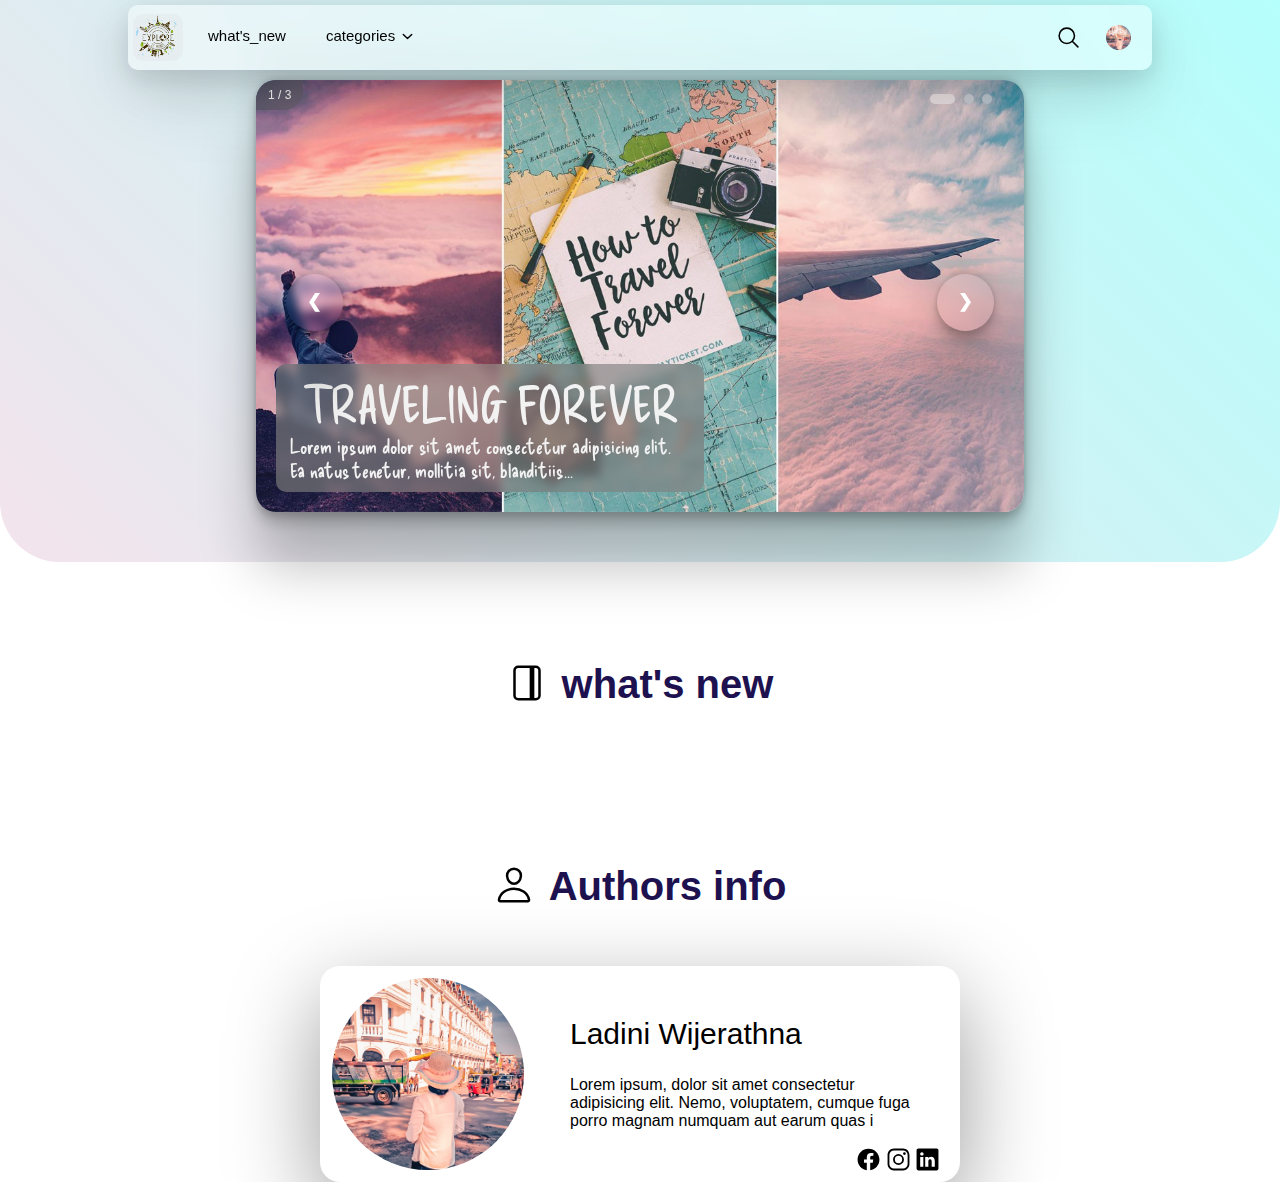
==== index.html @ d57b3195 "created menu bar/slid show/auther info" ====
<!DOCTYPE html>
<html lang="en">
<head>
    <meta charset="UTF-8">
    <meta http-equiv="X-UA-Compatible" content="IE=edge">
    <link rel="shortcut icon" type="image/png" href="images/explore-logo.png">
    <meta name="viewport" content="width=device-width, initial-scale=1.0">
    <link rel="stylesheet" href="css/main-menu-bar.css">
    <link rel="stylesheet" href="css/style.css">
    <link rel="stylesheet" href="css/index.css">
    <title>Explore | Traveling & More | Blog</title>
</head>
<body>
    <div class="menu">
        <div class="menu-logo" onclick="window.location.href='#'">
            <img src="images/explore-logo.png" alt="logo">
        </div>
        <div class="menu-list">
            <ul>
                <li onclick="window.location.href='#what\'s-new'">what's_new</li>
                <li onclick="window.location.href='#categories'" class="drop-down">categories <img src="images/svg/chevron-down-outline.svg" alt=""></li>
                <!--<li onclick="window.location.href='#about'">About</li>-->
            </ul>
        </div>
        <!--
        <div class="container" onclick="myFunction(this)">
            <div class="bar1"></div>
            <div class="bar2"></div>
            <div class="bar3"></div>
          </div>
          -->
        <div class="space">
        </div>
        <div class="menu-f-icons">
            <div class="f-icon">
                <img src="images/svg/search-outline.svg" alt="">
            </div>
            <div class="f-icon profile" title="authers information">
                <img src="images/profile.jpg" alt="">
            </div>
        </div>
    </div>
    <div class="main-body">
        <!--code from - https://www.w3schools.com/howto/tryit.asp?filename=tryhow_js_slideshow -->
        <div class="slideshow-container">
            <div class="mySlides fade">
                <div class="numbertext">1 / 3</div>
                <img src="images/slideshow/001.jpg"
                    style="width:100%">
                <div class="text">TRAVELING FOREVER
                    <div class="sub-text">Lorem ipsum dolor sit amet consectetur adipisicing elit. Ea natus tenetur, mollitia sit, blanditiis...</div>
                </div>
            </div>
            <div class="mySlides fade">
                <div class="numbertext">2 / 3</div>
                <img src="images/slideshow/002.jpeg"
                    style="width:100%">
                <div class="text">Caption Two
                    
                </div>
            </div>
            <div class="mySlides fade">
                <div class="numbertext">3 / 3</div>
                <img src="images/slideshow/banner_for_electronic_items_selling_center_tv_loudspeak_03e0865a-f69b-4bc0-87b5-674db94eadb9-edit.png"
                    style="width:100%">
                <div class="text">Caption Three</div>
            </div>
            <a class="prev" onclick="plusSlides(-1)">❮</a>
            <a class="next" onclick="plusSlides(1)">❯</a>
            <div class="dot-containser">
                <span class="dot" onclick="currentSlide(1)"></span>
                <span class="dot" onclick="currentSlide(2)"></span>
                <span class="dot" onclick="currentSlide(3)"></span>
            </div>
            <script>
                let slideIndex = 1;
                showSlides(slideIndex);

                function plusSlides(n) {
                    showSlides(slideIndex += n);
                }

                function currentSlide(n) {
                    showSlides(slideIndex = n);
                }

                function showSlides(n) {
                    let i;
                    let slides = document.getElementsByClassName("mySlides");
                    let dots = document.getElementsByClassName("dot");
                    if (n > slides.length) { slideIndex = 1 }
                    if (n < 1) { slideIndex = slides.length }
                    for (i = 0; i < slides.length; i++) {
                        slides[i].style.display = "none";
                    }
                    for (i = 0; i < dots.length; i++) {
                        dots[i].className = dots[i].className.replace(" active", "");
                    }
                    slides[slideIndex - 1].style.display = "block";
                    dots[slideIndex - 1].className += " active";
                }
            </script>
        </div>
    </div>
    <div class="whats-new">
        <div class="title">
            <img src="images/svg/journal-outline.svg" alt="">
            <h1>what's new</h1>
        </div>
    </div>
    <div class="authors-info">
        <div class="title">
            <img src="images/svg/person-outline.svg" alt="">
            <h1>Authors info</h1>
        </div>
        <div class="info-pannel">
            <div class="profile">
                <img src="images/profile.jpg" alt="">
            </div>
            <div class="other-info">
                <div class="name">Ladini Wijerathna</div>
                <div class="dis">Lorem ipsum, dolor sit amet consectetur adipisicing elit. Nemo, voluptatem, cumque fuga porro magnam numquam aut earum quas i</div>
            </div>
            <div class="social-media">
                <img src="images/svg/logo-facebook.svg" alt="">
                <img src="images/svg/logo-instagram.svg" alt="">
                <img src="images/svg/logo-linkedin (1).svg" alt="">
            </div>
        </div>
    </div>
</body>
</html>
---- css/main-menu-bar.css ----
.menu {
    background-color: #ffffff66;
    backdrop-filter: blur(20px);
    width: 80%;
    position: fixed;
    top: 5px;
    border-radius: 10px;
    box-shadow: rgba(17, 17, 26, 0.1) 0px 8px 24px, rgba(17, 17, 26, 0.1) 0px 16px 56px, rgba(17, 17, 26, 0.1) 0px 24px 80px;
    display: flex;
    z-index: 10;
    height: 65px;
    margin-left: 50%;
    transform: translateX(-50%);
}

/**
.menu-bar .menu-logo{
    width: 50px;
    height: 50px;
    background-color: var(--menu-bar-itme-color);
    display: flex;
    justify-content: center;
    align-items: center;
    border-radius: 10px;
    cursor: pointer;
}

.menu-bar .menu-logo img{
    width: 100%;
}

.menu-bar .menu-items{
    background-color: rgb(149, 149, 149);
}

.menu-bar .menu-items ul{
    list-style: none;
    display: inline-flex;
    padding: 0;
}

.menu-bar .menu-items li{
    background-color: rgb(200, 200, 200);
}**/

.menu-logo {
    align-self: center;
    margin-left: 5px;
    background-color: rgba(221, 221, 221, 0.3);
    position: absolute;
    display: inline-flex;
    border-radius: 10px;
    cursor: pointer;
    transition-duration: 1s;
    align-items: center;
    justify-content: center;
}

.menu-logo:hover {
    background-color: rgba(220, 220, 220, 0.526);
}

.menu-logo img {
    width: 50px;
    margin-top: -1px;
    margin-bottom: -1px;
    align-self: center;
}

.menu ul {
    list-style-type: none;
    display: inline-flex;
    margin: 5px;
    margin-left: 20px;

}

.menu li {
    margin-left: 7px;
    margin-right: 7px;
    padding: 13px;
    cursor: pointer;
    border-radius: 10px;
    font-family: var(--normal-txt);
    font-size: 15px;
    transition-duration: 1s;
}

.menu li:hover {
    background-color: rgba(234, 234, 234, 0.414);
}

.menu .drop-down {
    display: flex;
    width: fit-content;
    justify-content: center;
    align-items: center;
}

.menu .drop-down img {
    width: 15px;
    height: 15px;
    margin-top: 1px;
    margin-left: 5px;
}

.menu .space {
    width: inherit;
}

.menu .menu-f-icons {
    margin: 9px;
    display: inline-flex;
}

.menu .menu-f-icons .f-icon {
    width: 40px;
    height: 100%;
    display: flex;
    justify-content: center;
    align-items: center;
    cursor: pointer;
    margin-left: 5px;
    margin-right: 5px;
    border-radius: 10px;
    transition-duration: 1s;
}

.menu .menu-f-icons .f-icon:hover {
    background-color: rgba(234, 234, 234, 0.414);
}

.menu .menu-f-icons .f-icon img {
    width: 25px;
}

/**
.container {
    position: absolute;
    top: 50%;
    transform: translateY(-50%);
    right: 20px;
    cursor: pointer;
    display: block;
}
.bar1,
.bar2,
.bar3 {
    width: 35px;
    height: 5px;
    background-color: #333;
    margin: 6px 0;
    transition: 0.4s;
}

.change .bar1 {
    transform: translate(0, 11px) rotate(-45deg);
}

.change .bar2 {
    opacity: 0;
}

.change .bar3 {
    transform: translate(0, -11px) rotate(45deg);
}**/

.profile img{
    border-radius: 50%;
}

@media only screen and (max-width: 768px) {
    /* hide menu-list and menu-f-icons */
    .menu-list,
    .menu-f-icons {
      display: none;
    }
  
    /* display menu bar icon */
    .menu-icon {
      display: flex;
      justify-content: center;
      align-items: center;
      margin-right: 10px;
      cursor: pointer;
    }
  
    .menu-icon i {
      font-size: 24px;
      color: #000;
    }
  }
---- css/style.css ----
body{
    margin: 0;
    padding: 0;
    display: flex;
    justify-content: center;
    font-family: 'Sans-serif', Arial;
    flex-direction: column;
    width: 100%;
}

/* Add a tooltip to any element with a title attribute */
*[title] {
    position: relative; /* Set the parent element as a reference for positioning */
  }
  
  /* Style the tooltip text */
  [title]::after {
    content: attr(title); /* Get the content of the title attribute */
    background-color: rgba(253, 253, 253, 0.549); /* Set the background color */
    backdrop-filter: blur(5px);
    padding: 15px;
    color: rgb(0, 0, 0); /* Set the text color */
    padding: 5px; /* Add padding around the text */
    border-radius: 5px; /* Add rounded corners */
    position: absolute; /* Position the tooltip absolutely */
    top: 100%; /* Position the tooltip below the parent element */
    left: 50%; /* Position the tooltip centered horizontally */
    transform: translateX(-50%); /* Move the tooltip to the left by half of its width */
    visibility: hidden; /* Hide the tooltip by default */
    opacity: 0; /* Hide the tooltip by default */
    transition: visibility 0s, opacity 0.2s ease-in-out; /* Add a transition effect */
  }
  
  /* Show the tooltip on hover */
  [title]:hover::after {
    visibility: visible; /* Show the tooltip */
    opacity: 1; /* Show the tooltip */
  }
  

.cur-poi{
    cursor: pointer;
}

.main-body {
    width: 100%;
}

.article-container{
    padding: 20px;
    border-radius: 20px;
}

.article-thumbnail{
    position: relative;
}

.article-thumbnail-img{
    width: 100%;
    height: 400px;
    overflow: hidden;
    border-radius: 20px;
}

.article-thumbnail-img img{
    width: 100%;
    transition-duration: 1s;
}

/* .article-thumbnail:hover .article-thumbnail-img img{
    transform: scale(1.1);
} */

.article-thumbnail-title {
    position: absolute;
    top: 50%;
    left: 50%;
    transform: translate(-50%, -50%);
    text-align: center;
    background-color: #ffffffb8;
    backdrop-filter: blur(15px);
    font-size: 30px;
    padding: 20px;
    border-radius: 10px;
    /* cursor: pointer; */
}

.author-description{
    position: absolute;
    display: inline-flex;
    background-color: #ffffff7d;
    padding: 10px;
    border-radius: 10px;
    transform: translateY(-50%);
    left: 20px;
    backdrop-filter: blur(10px);
    cursor: pointer;
}

.author-profile-picture{
    width: 50px;
    height: 50px;
    border-radius: 50%;
    overflow: hidden;
}

.author-profile-picture img{
    width: 50px;
    height: 50px;
}

.author-name_date{
    padding-left: 15px;
    padding-right: 15px;
    display: flex;
    flex-direction: column;
    justify-content: center;
}

.author-description .author-name{
    font-size: 18px;
    font-weight: bold;
}

.author-description .date{
    font-size: 10px;
}

.change-article-thumbnail-img{
    position: absolute;
    bottom: 20px;
    right: 20px;
    width: 30px;
    height: 30px;
    background-color: #ffffffa7;
    backdrop-filter: blur(10px);
    padding: 5px;
    border-radius: 10px;
    cursor: pointer;
    display: flex;
    justify-content: center;
    align-items: center;
}

.article-discription{
    margin-top: 60px;
    padding-left: 10px;
    padding-right: 10px;
    text-align: justify;
    line-height: 1.5;
}

.article-body{
    margin-top: 50px;
    line-height: 1.5;
    display: flex;
    flex-direction: column;
}

.code-style-1{
    background-color: #e0e0e0;
    padding-top: 3px;    
    padding-bottom: 3px;
    padding-left: 10px;
    padding-right: 10px;
    border-radius: 5px;
}

p{
    padding-left: 10px;
}

.p-note{
    border-left: 5px solid rgb(255, 175, 69);
    border-radius: 5px 0 0 5px;
}

.p-note span.p-note-span::before {
    content: url(images/svg/warning-outline.svg);
    display: inline-block;
    margin-right: 5px;
    vertical-align: middle;
    width: 20px;
    height: 20px;
}

a{
    color: black;
}

a::after {
    content: url(images/svg/open-outline\ \(1\).svg);
    padding-left: 5px;
    display: inline-block;
    width: 20px;
    height: 20px;
} 

/* img {
    width: 90%;
    align-self: center;
    border-radius: 10px;
    margin-top: 5px;
    margin-bottom: 5px;
} */

ol, ul{
    line-height: 1.7;
}

ol img{
    margin-top: 10px;
    margin-bottom: 10px;
}
---- css/index.css ----
@import url('https://fonts.googleapis.com/css2?family=Delicious+Handrawn&display=swap');

.main-body {
    width: 100%;
    background-size: cover;
    height: fit-content;
    padding-bottom: 50px;
    border-bottom-left-radius: 60px;
    border-bottom-right-radius: 60px;
    display: flex;
    justify-content: center;
    background-attachment: fixed;
    background-color: #FFDEE9;
background-image: linear-gradient(45deg, #FFDEE9 0%, #B5FFFC 100%);
    /* z-index: 1; */
}

/* ************************* 
   slidshow classes */

   .mySlides {
    display: none
}

img {
    vertical-align: middle;
}

/* Slideshow container */
.slideshow-container {
    width:60%;
    position: relative;
    margin-top: 80px;
    border-radius: 20px;
    overflow: hidden;
    backdrop-filter: blur(20px);
    box-shadow: rgba(0, 0, 0, 0.25) 0px 54px 55px, rgba(0, 0, 0, 0.12) 0px -12px 30px, rgba(0, 0, 0, 0.12) 0px 4px 6px, rgba(0, 0, 0, 0.17) 0px 12px 13px, rgba(0, 0, 0, 0.09) 0px -3px 5px;
}

/* Next & previous buttons */
.prev,
.next {
    cursor: pointer;
    position: absolute;
    top: 50%;
    width: 25px;
    height: 25px;
    padding: 16px;
    margin-top: -22px;
    color: white;
    font-weight: bold;
    font-size: 18px;
    text-align: center;
    transition: 0.6s ease;
    border-radius: 50%;
    user-select: none;
    backdrop-filter: blur(5px);
    box-shadow: rgba(0, 0, 0, 0.25) 0px 54px 55px, rgba(0, 0, 0, 0.12) 0px -12px 30px, rgba(0, 0, 0, 0.12) 0px 4px 6px, rgba(0, 0, 0, 0.17) 0px 12px 13px, rgba(0, 0, 0, 0.09) 0px -3px 5px;

}

.prev{
    left: 30px;
}

/* Position the "next button" to the right */
.next {
    right: 30px;
    border-radius: 50%;
}

/* On hover, add a black background color with a little bit see-through */
.prev:hover,
.next:hover {
    background-color: rgba(0, 0, 0, 0.273);
    backdrop-filter: blur(20px);
}

/* Caption text */
.text {
    color: #f2f2f2;
    font-size: 50px;
    padding: 10px 14px;
    position: absolute;
    bottom: 20px;
    left: 20px;
    cursor: pointer;
    width: fit-content;
    text-align: center;
    font-family: 'Delicious Handrawn', cursive;
    background-color: #7f7f7fa6;
    backdrop-filter: blur(5px);
    border-radius: 10px;
}

.sub-text{
    font-size: 20px;
    max-width: 400px;
    text-align: left;
}

/* Number text (1/3 etc) */
.numbertext {
    color: #f2f2f2;
    font-size: 12px;
    padding: 8px 12px;
    position: absolute;
    top: 0;
    background-color: rgba(92, 92, 92, 0.44);
    border-bottom-right-radius: 20px;
    backdrop-filter: blur(10px);
}

.dot-containser{
    position: absolute;
    right: 30px;
    top: 10px;
}

/* The dots/bullets/indicators */
.dot {
    cursor: pointer;
    height: 10px;
    width: 10px;
    margin: 0 2px;
    background-color: rgba(255, 253, 253, 0.336);
    backdrop-filter: blur(20px);
    border-radius: 50%;
    display: inline-block;
    transition: background-color 0.6s ease;
    transition-duration: width 2s ease;
}

.active{
    width: 25px;
    border-radius: 5px;
    backdrop-filter: blur(20px);
    background-color: rgba(255, 253, 253, 0.458);
}

.dot:hover {
    backdrop-filter: blur(100px);
    background-color: #3660857f;
}

/* Fading animation */
.fade {
    animation-name: fade;
    animation-duration: 1.5s;
}

.title{
    display: flex;
    justify-content: center;
    align-items: center;
    justify-content: center;
    margin-top: 70px;
    margin-bottom: 30px;
}

.title img{
    width: 40px;
    margin-top: 0px;
    margin-right: 15px;
}

.title h1{
    font-size: 40px;
    margin-top:30px;
    color: rgb(29, 18, 79);
}


.authors-info{
    width: 100%;
    display: flex;
    flex-direction: column;
    align-items: center;
}

.info-pannel{
    width: 50%;
    display: inline-flex;
    border-radius: 20px;
    position: relative;
    box-shadow: rgba(0, 0, 0, 0.4) 0px 30px 90px;
}

.info-pannel .profile{
    width: 40%;
    float: left;
}

.info-pannel .profile img{
    width: 80%;
    padding: 5%;
}

.info-pannel .other-info{
    width: 60%;
    float: right;
    padding: 10px;
    padding-right: 30px;
    display: flex;
    justify-content: center;
    flex-direction: column;
}

.info-pannel .other-info .name{
    font-size: 30px;
    padding-bottom: 25px;
}

.info-pannel .social-media{
    position: absolute;
    bottom: 10px;
    right: 10px;
    margin-left: 10px;
    margin-right: 10px;
}

.info-pannel .social-media img{
    width: 25px;
    height: 25px;
}


@keyframes fade {
    from {
        opacity: .4
    }

    to {
        opacity: 1
    }
}

/* On smaller screens, decrease text size */
@media only screen and (max-width: 300px) {

    .prev,
    .next,
    .text {
        font-size: 11px
    }
}
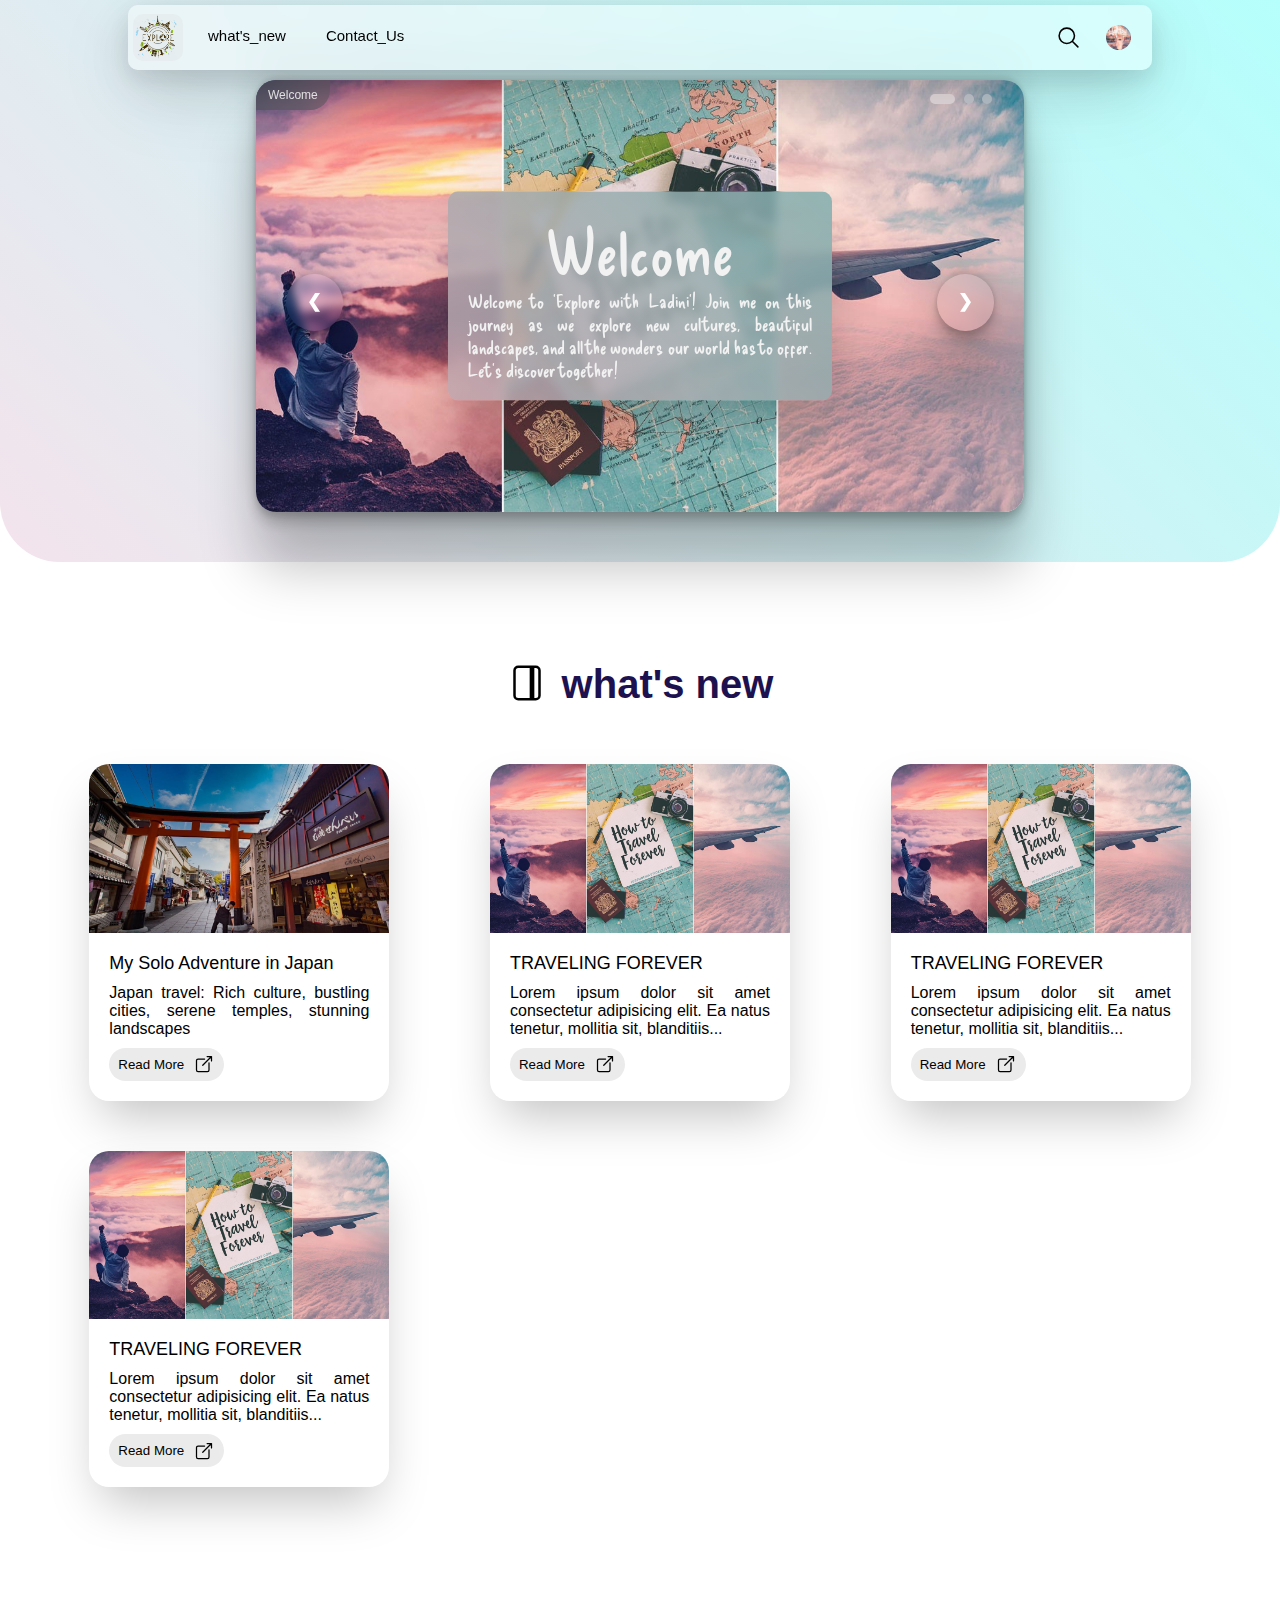
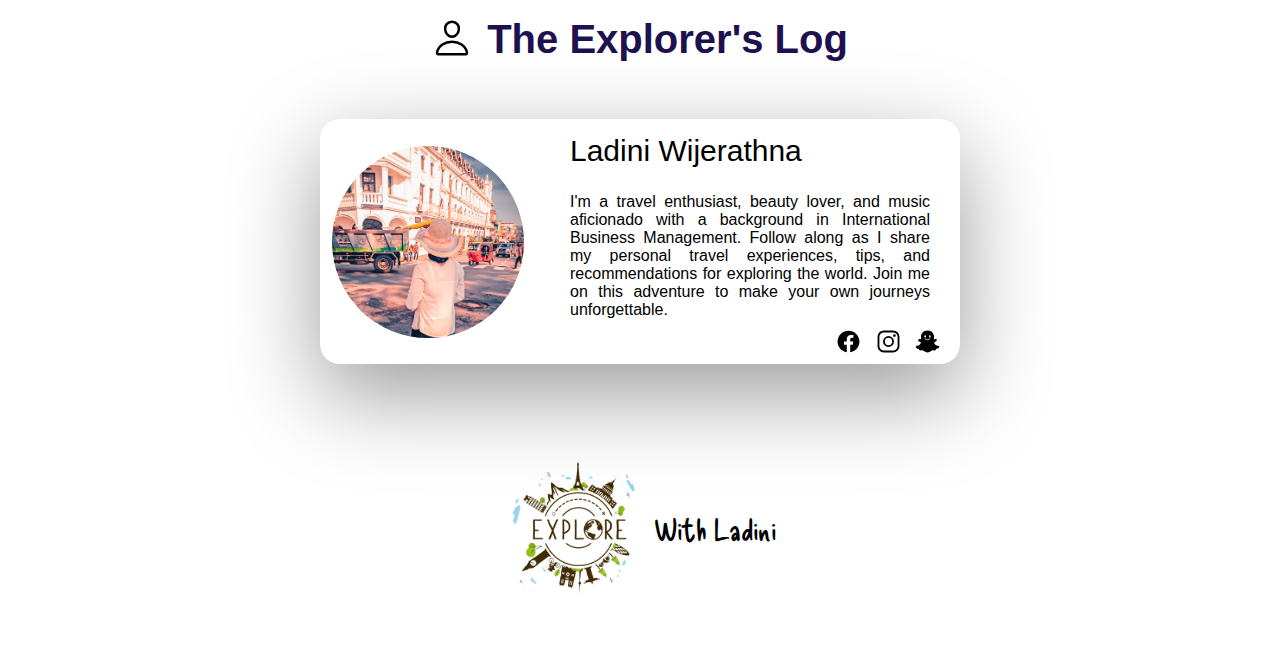
==== commit cb809270: "added blog page/ reading bar/" ====
--- a/index.html
+++ b/index.html
@@ -5,20 +5,71 @@
     <meta http-equiv="X-UA-Compatible" content="IE=edge">
     <link rel="shortcut icon" type="image/png" href="images/explore-logo.png">
     <meta name="viewport" content="width=device-width, initial-scale=1.0">
+    <link rel="stylesheet" href="css/scrool-bar.css">
+    <link rel="stylesheet" href="css/style.css">
     <link rel="stylesheet" href="css/main-menu-bar.css">
-    <link rel="stylesheet" href="css/style.css">
     <link rel="stylesheet" href="css/index.css">
     <title>Explore | Traveling & More | Blog</title>
 </head>
 <body>
-    <div class="menu">
-        <div class="menu-logo" onclick="window.location.href='#'">
+    <div id="mySidenav" class="sidenav">
+        <div class="side-contanier">
+            <a tabindex="0" onclick="window.location.href='#what\'s-new';closeNav();navOpen = false;myFunction(document.getElementById('conta'));" onkeydown="if(event.keyCode === 13) {window.location.href = '#what\'s-new';closeNav();navOpen = false;}">What's new</a>
+            <a tabindex="0" onclick="window.location.href='#what\'s-new';closeNav();navOpen = false;myFunction(document.getElementById('conta'));" onkeydown="if(event.keyCode === 13) {window.location.href = '#what\'s-new';closeNav();navOpen = false;}">Contact Us</a>
+        </div>
+
+    </div>
+    <script>
+        var navOpen = false;
+        function toggleNav() {
+            if (navOpen) {
+                closeNav();
+                navOpen = false;
+            } else {
+                openNav();
+                navOpen = true;
+            }
+        }
+        function openNav() {
+          document.getElementById("mySidenav").style.width = "300px";
+        }
+        function closeNav() {
+          document.getElementById("mySidenav").style.width = "0";
+        }
+
+        /* Listen for window resize events and adjust the side navigation width */
+        function handleResize() {
+            const screenWidth = window.innerWidth;
+            if (screenWidth > 600) {
+              document.getElementById("mySidenav").style.width = "0";
+            } else {
+                if(navOpen){
+                    document.getElementById("mySidenav").style.width = "300px";
+                }
+            }
+          }
+          
+          window.addEventListener("resize", handleResize);
+    </script>
+    <div class="menu">  
+        <div class="container" onclick="myFunction(this);toggleNav()" id="conta" tabindex="0" onkeydown="if(event.keyCode === 13) {myFunction(this);toggleNav()}">
+            <div class="bar1"></div>
+            <div class="bar2"></div>
+            <div class="bar3"></div>
+        </div>
+        <script>
+            function myFunction(x) {
+              x.classList.toggle("change");
+            }
+        </script>
+        <div class="menu-logo" onclick="window.location.href='#'" tabindex="0" onkeydown="if(event.keyCode === 13) {window.location.href = '#';}">
             <img src="images/explore-logo.png" alt="logo">
         </div>
         <div class="menu-list">
             <ul>
-                <li onclick="window.location.href='#what\'s-new'">what's_new</li>
-                <li onclick="window.location.href='#categories'" class="drop-down">categories <img src="images/svg/chevron-down-outline.svg" alt=""></li>
+                <li tabindex="0" onclick="window.location.href='#what\'s-new'" onkeydown="if(event.keyCode === 13) {window.location.href = '#what\'s-new';}">what's_new</li>
+                <!-- <li tabindex="0" onclick="window.location.href='#categories'" class="drop-down" onkeydown="if(event.keyCode === 13) {window.location.href = '#categories';}">categories <img src="images/svg/chevron-down-outline.svg" alt=""></li> -->
+                <li tabindex="0" onclick="window.location.href='#categories'" class="drop-down" onkeydown="if(event.keyCode === 13) {window.location.href = '#categories';}">Contact_Us</li>
                 <!--<li onclick="window.location.href='#about'">About</li>-->
             </ul>
         </div>
@@ -32,10 +83,10 @@
         <div class="space">
         </div>
         <div class="menu-f-icons">
-            <div class="f-icon">
+            <div class="f-icon" tabindex="0">
                 <img src="images/svg/search-outline.svg" alt="">
             </div>
-            <div class="f-icon profile" title="authers information">
+            <div class="f-icon profile" title="authers information" tabindex="0" onclick="window.location.href='#authors-info'" class="drop-down" onkeydown="if(event.keyCode === 13) {window.location.href = '#authors-info';}">
                 <img src="images/profile.jpg" alt="">
             </div>
         </div>
@@ -44,29 +95,29 @@
         <!--code from - https://www.w3schools.com/howto/tryit.asp?filename=tryhow_js_slideshow -->
         <div class="slideshow-container">
             <div class="mySlides fade">
-                <div class="numbertext">1 / 3</div>
+                <div class="numbertext">Welcome</div>
                 <img src="images/slideshow/001.jpg"
                     style="width:100%">
-                <div class="text">TRAVELING FOREVER
-                    <div class="sub-text">Lorem ipsum dolor sit amet consectetur adipisicing elit. Ea natus tenetur, mollitia sit, blanditiis...</div>
+                <div class="text-title">Welcome
+                    <div class="sub-text-title">Welcome to 'Explore with Ladini'! Join me on this journey as we explore new cultures, beautiful landscapes, and all the wonders our world has to offer. Let's discover together!</div>
                 </div>
             </div>
             <div class="mySlides fade">
                 <div class="numbertext">2 / 3</div>
+                <img src="images/articles/traveling-solo-in-Japan-6.jpg"
+                    style="width:100%">
+                <div class="text">My Solo Adventure in Japan
+                    <div class="sub-text">Japan travel: Rich culture, bustling cities, serene temples, stunning landscapes</div>
+                </div>
+            </div>
+            <div class="mySlides fade">
+                <div class="numbertext">3 / 3</div>
                 <img src="images/slideshow/002.jpeg"
                     style="width:100%">
-                <div class="text">Caption Two
-                    
-                </div>
-            </div>
-            <div class="mySlides fade">
-                <div class="numbertext">3 / 3</div>
-                <img src="images/slideshow/banner_for_electronic_items_selling_center_tv_loudspeak_03e0865a-f69b-4bc0-87b5-674db94eadb9-edit.png"
-                    style="width:100%">
                 <div class="text">Caption Three</div>
             </div>
-            <a class="prev" onclick="plusSlides(-1)">❮</a>
-            <a class="next" onclick="plusSlides(1)">❯</a>
+            <a class="prev" onclick="plusSlides(-1)" tabindex="0">❮</a>
+            <a class="next" onclick="plusSlides(1)" tabindex="0">❯</a>
             <div class="dot-containser">
                 <span class="dot" onclick="currentSlide(1)"></span>
                 <span class="dot" onclick="currentSlide(2)"></span>
@@ -102,31 +153,80 @@
             </script>
         </div>
     </div>
-    <div class="whats-new">
+    <div class="whats-new" id="what's-new">
         <div class="title">
             <img src="images/svg/journal-outline.svg" alt="">
             <h1>what's new</h1>
         </div>
-    </div>
-    <div class="authors-info">
+        <div class="blog-posts">
+            <div class="blog-post-container">
+              <div class="blog-post" tabindex="0" onclick="window.open('My-Solo-Adventure-in-Japan.html', '_blank')" tabindex="0" onkeydown="if(event.keyCode === 13) {window.open('My-Solo-Adventure-in-Japan.html', '_blank')}">
+                <div class="image">
+                  <img src="images/articles/traveling-solo-in-Japan-6.jpg" alt="">
+                </div>
+                <div class="more-info">
+                  <div class="blog-title">My Solo Adventure in Japan</div>
+                  <p>Japan travel: Rich culture, bustling cities, serene temples, stunning landscapes</p>
+                  <button class="read-more">Read More</button>
+                </div>
+              </div>
+              <div class="blog-post" tabindex="0">
+                <div class="image">
+                  <img src="images/slideshow/001.jpg" alt="">
+                </div>
+                <div class="more-info">
+                  <div class="blog-title">TRAVELING FOREVER</div>
+                  <p>Lorem ipsum dolor sit amet consectetur adipisicing elit. Ea natus tenetur, mollitia sit, blanditiis...</p>
+                  <button class="read-more">Read More</button>
+                </div>
+              </div>
+              <div class="blog-post" tabindex="0">
+                <div class="image">
+                  <img src="images/slideshow/001.jpg" alt="">
+                </div>
+                <div class="more-info">
+                  <div class="blog-title">TRAVELING FOREVER</div>
+                  <p>Lorem ipsum dolor sit amet consectetur adipisicing elit. Ea natus tenetur, mollitia sit, blanditiis...</p>
+                  <button class="read-more">Read More</button>
+                </div>
+              </div>
+              <div class="blog-post" tabindex="0">
+                <div class="image">
+                  <img src="images/slideshow/001.jpg" alt="">
+                </div>
+                <div class="more-info">
+                  <div class="blog-title">TRAVELING FOREVER</div>
+                  <p>Lorem ipsum dolor sit amet consectetur adipisicing elit. Ea natus tenetur, mollitia sit, blanditiis...</p>
+                  <button class="read-more">Read More</button>
+                </div>
+              </div>
+            </div>
+          </div>
+          
+    </div>
+    <div class="authors-info" id="authors-info">
         <div class="title">
             <img src="images/svg/person-outline.svg" alt="">
-            <h1>Authors info</h1>
-        </div>
-        <div class="info-pannel">
+            <h1>The Explorer's Log</h1>
+        </div>
+        <div class="info-pannel" tabindex="0">
             <div class="profile">
                 <img src="images/profile.jpg" alt="">
             </div>
             <div class="other-info">
                 <div class="name">Ladini Wijerathna</div>
-                <div class="dis">Lorem ipsum, dolor sit amet consectetur adipisicing elit. Nemo, voluptatem, cumque fuga porro magnam numquam aut earum quas i</div>
+                <div class="dis">I'm a travel enthusiast, beauty lover, and music aficionado with a background in International Business Management. Follow along as I share my personal travel experiences, tips, and recommendations for exploring the world. Join me on this adventure to make your own journeys unforgettable.</div>
             </div>
             <div class="social-media">
-                <img src="images/svg/logo-facebook.svg" alt="">
-                <img src="images/svg/logo-instagram.svg" alt="">
-                <img src="images/svg/logo-linkedin (1).svg" alt="">
-            </div>
-        </div>
+                <img src="images/svg/logo-facebook.svg" alt="facebook" onclick="window.open('https://www.facebook.com/ladini.wijerathna.9', '_blank')" tabindex="0" onkeydown="if(event.keyCode === 13) {window.open('https://www.facebook.com/ladini.wijerathna.9', '_blank')}">
+                <img src="images/svg/logo-instagram.svg" alt="instergram" onclick="window.open('https://www.instagram.com/ladiii_0105/', '_blank')" tabindex="0" onkeydown="if(event.keyCode === 13) {window.open('https://www.instagram.com/ladiii_0105/', '_blank')}">
+                <img src="images/svg/logo-snapchat.svg" alt="snapchat" onclick="window.open('https://www.snapchat.com/add/ladiiwijerathna?share_id=QU1SMxkbyNo&locale=en-GB', '_blank')" tabindex="0" onkeydown="if(event.keyCode === 13) {window.open('https://www.snapchat.com/add/ladiiwijerathna?share_id=QU1SMxkbyNo&locale=en-GB', '_blank')}">
+            </div>
+        </div>
+    </div>
+    <div class="art-footer">
+        <img src="/images/explore-logo.png" alt="">
+        <div class="text-001">With Ladini</div>
     </div>
 </body>
 </html>--- a/css/scrool-bar.css
+++ b/css/scrool-bar.css
@@ -0,0 +1,23 @@
+html {
+    scroll-behavior: smooth;
+}
+
+::-webkit-scrollbar {
+    width: 10px;
+}
+
+/* Track */
+::-webkit-scrollbar-track {
+    background: transparent;
+}
+
+/* Handle */
+::-webkit-scrollbar-thumb {
+    background: #296d98;
+    border-radius: 3px;
+}
+
+/* Handle on hover */
+::-webkit-scrollbar-thumb:hover {
+    background: #1c4966;
+}--- a/css/style.css
+++ b/css/style.css
@@ -1,3 +1,26 @@
+@import url('https://fonts.googleapis.com/css2?family=Delicious+Handrawn&display=swap');
+
+html{
+    scroll-behavior: smooth;
+}
+
+/*menu bar*/
+.progress-container {
+    width: 100%;
+    height: 5px;
+    background: #e4e4e498;
+    backdrop-filter: blur(5px);
+    position: absolute;
+    bottom: 0;
+  }
+  
+  .progress-bar {
+    height: 8px;
+    background-color: #FFDEE9;
+    background-image: linear-gradient(45deg, #cfb3bd 0%, #8ac3c2 100%);
+    width: 0%;
+  }  
+
 body{
     margin: 0;
     padding: 0;
@@ -5,7 +28,7 @@
     justify-content: center;
     font-family: 'Sans-serif', Arial;
     flex-direction: column;
-    width: 100%;
+    align-items: center;
 }
 
 /* Add a tooltip to any element with a title attribute */
@@ -42,7 +65,9 @@
     cursor: pointer;
 }
 
-.main-body {
+.art-main-body {
+    margin-top: 50px;
+    max-width: 750px;
     width: 100%;
 }
 
@@ -55,17 +80,21 @@
     position: relative;
 }
 
-.article-thumbnail-img{
+.article-thumbnail-img {
     width: 100%;
     height: 400px;
     overflow: hidden;
     border-radius: 20px;
-}
-
-.article-thumbnail-img img{
-    width: 100%;
+    box-shadow: rgba(50, 50, 93, 0.25) 0px 50px 100px -20px, rgba(0, 0, 0, 0.3) 0px 30px 60px -30px;
+  }
+  
+  .article-thumbnail-img img {
+    width: 100%;
+    height: 100%;
+    object-fit: cover;
     transition-duration: 1s;
-}
+  }
+  
 
 /* .article-thumbnail:hover .article-thumbnail-img img{
     transform: scale(1.1);
@@ -77,24 +106,26 @@
     left: 50%;
     transform: translate(-50%, -50%);
     text-align: center;
-    background-color: #ffffffb8;
-    backdrop-filter: blur(15px);
+    background-color: #ffffff8e;
+    backdrop-filter: blur(5px);
     font-size: 30px;
     padding: 20px;
     border-radius: 10px;
     /* cursor: pointer; */
+    box-shadow: rgba(50, 50, 93, 0.25) 0px 50px 100px -20px, rgba(0, 0, 0, 0.3) 0px 30px 60px -30px;
 }
 
 .author-description{
     position: absolute;
     display: inline-flex;
-    background-color: #ffffff7d;
+    background-color: #ffffffab;
     padding: 10px;
     border-radius: 10px;
     transform: translateY(-50%);
     left: 20px;
     backdrop-filter: blur(10px);
     cursor: pointer;
+    box-shadow: rgba(100, 100, 111, 0.2) 0px 7px 29px 0px;
 }
 
 .author-profile-picture{
@@ -167,7 +198,9 @@
 }
 
 p{
-    padding-left: 10px;
+    padding-left: 15px;
+    padding-right: 5px;
+    text-align: justify;
 }
 
 .p-note{
@@ -211,4 +244,93 @@
 ol img{
     margin-top: 10px;
     margin-bottom: 10px;
+}
+
+@media only screen and (max-width: 600px) {
+    .menu-logo {
+        margin-left: 5px;
+    }
+  }
+
+  .tags{
+    display: flex;
+    padding-left: 30px;
+    padding-right: 30px;
+    margin-bottom: 50px;
+  }
+
+  .tag{
+    display: flex;
+    font-size: 18px;
+    padding: 8px;
+    border-radius: 20px;
+    margin-left: 5px;
+    margin-right: 5px;
+    padding-right: 15px;
+    background-color: #FFDEE9;
+    cursor: pointer;
+    background-image: linear-gradient(45deg, #FFDEE9 0%, #B5FFFC 100%);
+  }
+
+.tag::before {
+    content: url(/images/svg/at-outline.svg);
+    align-self: center;
+    display: inline-block;
+    width: 20px;
+    height: 20px;
+    padding-right: 5px;
+} 
+
+.qlinks{
+    display: flex;
+    flex-direction: column;
+    margin-top: 70px;
+    background-color: #e5e5e5;
+    width: 100%;
+    max-width: 350px;
+    margin-left: 50%;
+    transform: translate(-50%);
+    border-radius: 20px;
+    overflow: hidden;
+    background-color: #FFDEE9;
+    background-image: linear-gradient(45deg, #FFDEE9 0%, #B5FFFC 100%);
+}
+
+.qlink{
+    text-align: center;
+    padding: 10px;
+    cursor: pointer;
+    transition-duration: 1s;
+}
+
+.t1{
+    display: inline-flex;
+    backdrop-filter: blur(5px);
+    justify-content: center;
+    background-color: #e9e9e9;
+}
+
+.t1 img{
+    padding-left: 5px;
+    width: 15px;
+    height: 15px;
+}
+
+.qlink:hover{
+    background-color: #bbbbbb74;
+}
+
+.art-footer{
+    display: flex;
+    font-family: 'Delicious Handrawn', cursive;
+    font-size: 30px;
+    justify-content: center;
+    align-items: center;
+    margin-top: 70px;
+    margin-bottom: 50px;
+}
+
+.art-footer img{
+    width: 150px;
+    height: 150px;
 }--- a/css/main-menu-bar.css
+++ b/css/main-menu-bar.css
@@ -9,10 +9,94 @@
     display: flex;
     z-index: 10;
     height: 65px;
+    overflow: hidden;
+}
+
+/*menu bar close and open button*/
+
+.container {
+    display: inline-block;
+    cursor: pointer;
+    display: none;
+  }
+  
+  .bar1, .bar2, .bar3 {
+    width: 30px;
+    height: 5px;
+    background-color: #333;
+    margin: 4px 0;
+    transition: 0.4s;
+    border-radius: 2.5px;
+  }
+  
+  .change .bar1 {
+    transform: translate(0, 7px) rotate(-45deg);
+  }
+  
+  .change .bar2 {opacity: 0;}
+  
+  .change .bar3 {
+    transform: translate(0, -11px) rotate(45deg);
+  }
+
+
+  /*menu bar slider for phones*/
+  .sidenav {
+    height: 90%;
+    width: 0;
+    position: fixed;
+    z-index: 1;
+    top: 0;
+    left: 0;
+    background-color: #ffffffc8;
+    backdrop-filter: blur(5px);
+    overflow-x: hidden;
+    transition: 0.5s;
+    padding-top: 60px;
+    display: none;
+    width: 0;
+    top: 5px;
+    margin-left: 10px;
+    border-radius: 20px;
+    box-shadow: rgba(50, 50, 93, 0.25) 0px 30px 60px -12px, rgba(0, 0, 0, 0.3) 0px 18px 36px -18px;
+  }
+
+  .sidenav .side-contanier{
+    width: 80%;
     margin-left: 50%;
     transform: translateX(-50%);
-}
-
+    margin-top: 50px;
+    background-color: #ffdee98c;
+    background-image: linear-gradient(45deg, #ffdee988 0%, #b5fffd85 100%);
+    border-radius: 20px;
+    padding-top: 10px;
+    padding-bottom: 10px    ;
+  }
+  
+  .sidenav a {
+    text-decoration: none;
+    font-size: 25px;
+    color: #818181;
+    display: block;
+    transition: 0.3s;
+    text-align: center;
+    padding-top: 7px;
+    padding-bottom: 7px;
+    cursor: pointer;
+  }
+  
+  .sidenav a:hover {
+    color: #f1f1f1;
+  }
+  
+  .sidenav .closebtn {
+    position: absolute;
+    top: 0;
+    right: 25px;
+    font-size: 36px;
+    margin-left: 50px;
+  }
+  
 /**
 .menu-bar .menu-logo{
     width: 50px;
@@ -169,7 +253,11 @@
     border-radius: 50%;
 }
 
-@media only screen and (max-width: 768px) {
+@media only screen and (max-width: 600px) {
+    .menu{
+        width: 90%;
+    }
+
     /* hide menu-list and menu-f-icons */
     .menu-list,
     .menu-f-icons {
@@ -177,17 +265,31 @@
     }
   
     /* display menu bar icon */
-    .menu-icon {
-      display: flex;
+    .container {
+      display: inline-block;
       justify-content: center;
       align-items: center;
       margin-right: 10px;
       cursor: pointer;
-    }
-  
-    .menu-icon i {
-      font-size: 24px;
-      color: #000;
-    }
+      align-self: center;
+      position: absolute;
+      left: 7px;
+    }
+
+    .menu-logo {
+        align-self: center;
+        margin-left: 44px;
+        background-color: rgba(221, 221, 221, 0.3);
+        position: absolute;
+        display: inline-flex;
+        border-radius: 10px;
+        cursor: pointer;
+        transition-duration: 1s;
+        align-items: center;
+        justify-content: center;
+    }
+  }
+  .sidenav {
+    display: block;
   }
   --- a/css/index.css
+++ b/css/index.css
@@ -1,4 +1,9 @@
 @import url('https://fonts.googleapis.com/css2?family=Delicious+Handrawn&display=swap');
+
+body{
+    scroll-behavior: smooth;
+    align-items: center;
+}
 
 .main-body {
     width: 100%;
@@ -11,7 +16,7 @@
     justify-content: center;
     background-attachment: fixed;
     background-color: #FFDEE9;
-background-image: linear-gradient(45deg, #FFDEE9 0%, #B5FFFC 100%);
+    background-image: linear-gradient(45deg, #FFDEE9 0%, #B5FFFC 100%);
     /* z-index: 1; */
 }
 
@@ -79,7 +84,7 @@
 /* Caption text */
 .text {
     color: #f2f2f2;
-    font-size: 50px;
+    font-size: 4vw;
     padding: 10px 14px;
     position: absolute;
     bottom: 20px;
@@ -94,9 +99,34 @@
 }
 
 .sub-text{
-    font-size: 20px;
-    max-width: 400px;
+    font-size: 1.5vw;
+    max-width: 35vw;
     text-align: left;
+}
+
+.text-title {
+    color: #f2f2f2;
+    font-size: 5vw;
+    padding: 20px;
+    position: absolute;
+    top: 50%;
+    left: 50%;
+    transform: translate(-50%, -50%);
+    cursor: pointer;
+    width: fit-content;
+    text-align: center;
+    font-family: 'Delicious Handrawn', cursive;
+    backdrop-filter: blur(5px);
+    border-radius: 10px;
+    background-color: #ac979e65;
+    background-image: linear-gradient(45deg, #c3a9b2bc 0%, #7bb1afc3 100%);
+    box-shadow: rgba(0, 0, 0, 0.25) 0px 25px 50px -12px;
+}
+
+.sub-text-title{
+    font-size: 1.5vw;
+    max-width: 35vw;
+    text-align: justify;
 }
 
 /* Number text (1/3 etc) */
@@ -176,6 +206,7 @@
     display: flex;
     flex-direction: column;
     align-items: center;
+    margin-bottom: 20px;
 }
 
 .info-pannel{
@@ -189,6 +220,7 @@
 .info-pannel .profile{
     width: 40%;
     float: left;
+    align-self: center;
 }
 
 .info-pannel .profile img{
@@ -209,19 +241,28 @@
 .info-pannel .other-info .name{
     font-size: 30px;
     padding-bottom: 25px;
+    padding-top: 5px;
+}
+
+.info-pannel .other-info .dis{
+    padding-bottom: 35px;
+    text-align: justify;
 }
 
 .info-pannel .social-media{
     position: absolute;
     bottom: 10px;
     right: 10px;
-    margin-left: 10px;
-    margin-right: 10px;
+    margin-left: 5px;
+    margin-right: 5px;
 }
 
 .info-pannel .social-media img{
     width: 25px;
     height: 25px;
+    cursor: pointer;
+    margin-left: 5px;
+    margin-right: 5px;
 }
 
 
@@ -244,3 +285,95 @@
         font-size: 11px
     }
 }
+
+.whats-new{
+    width: 100%;
+}
+
+.blog-posts {
+    display: flex;
+    justify-content: space-between;
+    align-items: center;
+    width: 100%;
+    justify-content: center;
+  }
+
+.blog-post-container{
+    display: grid;
+    width: 90%;
+    grid-template-columns: repeat(auto-fill, minmax(300px, 1fr));
+    /*https://github.com/w3c/csswg-drafts/issues/1943*/
+    grid-template-rows: auto;
+    column-gap: 50px;
+    row-gap: 50px;
+    place-items: center;
+    margin-bottom: 30px;
+}
+  
+  .blog-post {
+    width: 300px;
+    background-color: #fff;
+    border-radius: 20px;
+    overflow: hidden;
+    box-shadow: rgba(0, 0, 0, 0.25) 0px 25px 50px -12px;
+    transition-duration: 0.5s;
+    cursor: pointer;
+  }
+
+  .blog-post:hover{
+    transform: translateY(-10px);
+  }
+
+  .blog-post .more-info{
+    padding: 20px;
+  }
+
+  .blog-post .more-info .blog-title{
+    font-size: large;
+  }
+
+  .blog-post p{
+    padding: 0;
+    margin: 0;
+  }
+  
+  .image img {
+    width: 100%;
+    height: auto;
+  }
+  
+  .more-info {
+    display: grid;
+    grid-template-rows: auto 1fr;
+    gap: 10px;
+  }
+  
+  .read-more {
+    cursor: pointer;
+    width: fit-content;
+    padding: 9px;
+    padding-right: 40px;
+    border: none;
+    border-radius: 20px;
+    background-color: #ebebeb;
+    transition-duration: 1s;
+    position: relative; /* make sure the parent element is positioned */
+  }
+
+  .read-more::after {
+    content: ""; /* specify the content as empty */
+    background-image: url(/images/svg/open-outline.svg); /* specify the path to your image */
+    background-repeat: no-repeat;
+    background-position: center center;
+    background-size: 20px 20px; /* set image size */
+    width: 20px;
+    height: 20px;
+    position: absolute;
+    top: 50%;
+    right: 10px;
+    transform: translateY(-50%); /* vertically center the image */
+  }
+
+  .read-more:hover{
+    background-color: #cceae9;
+  }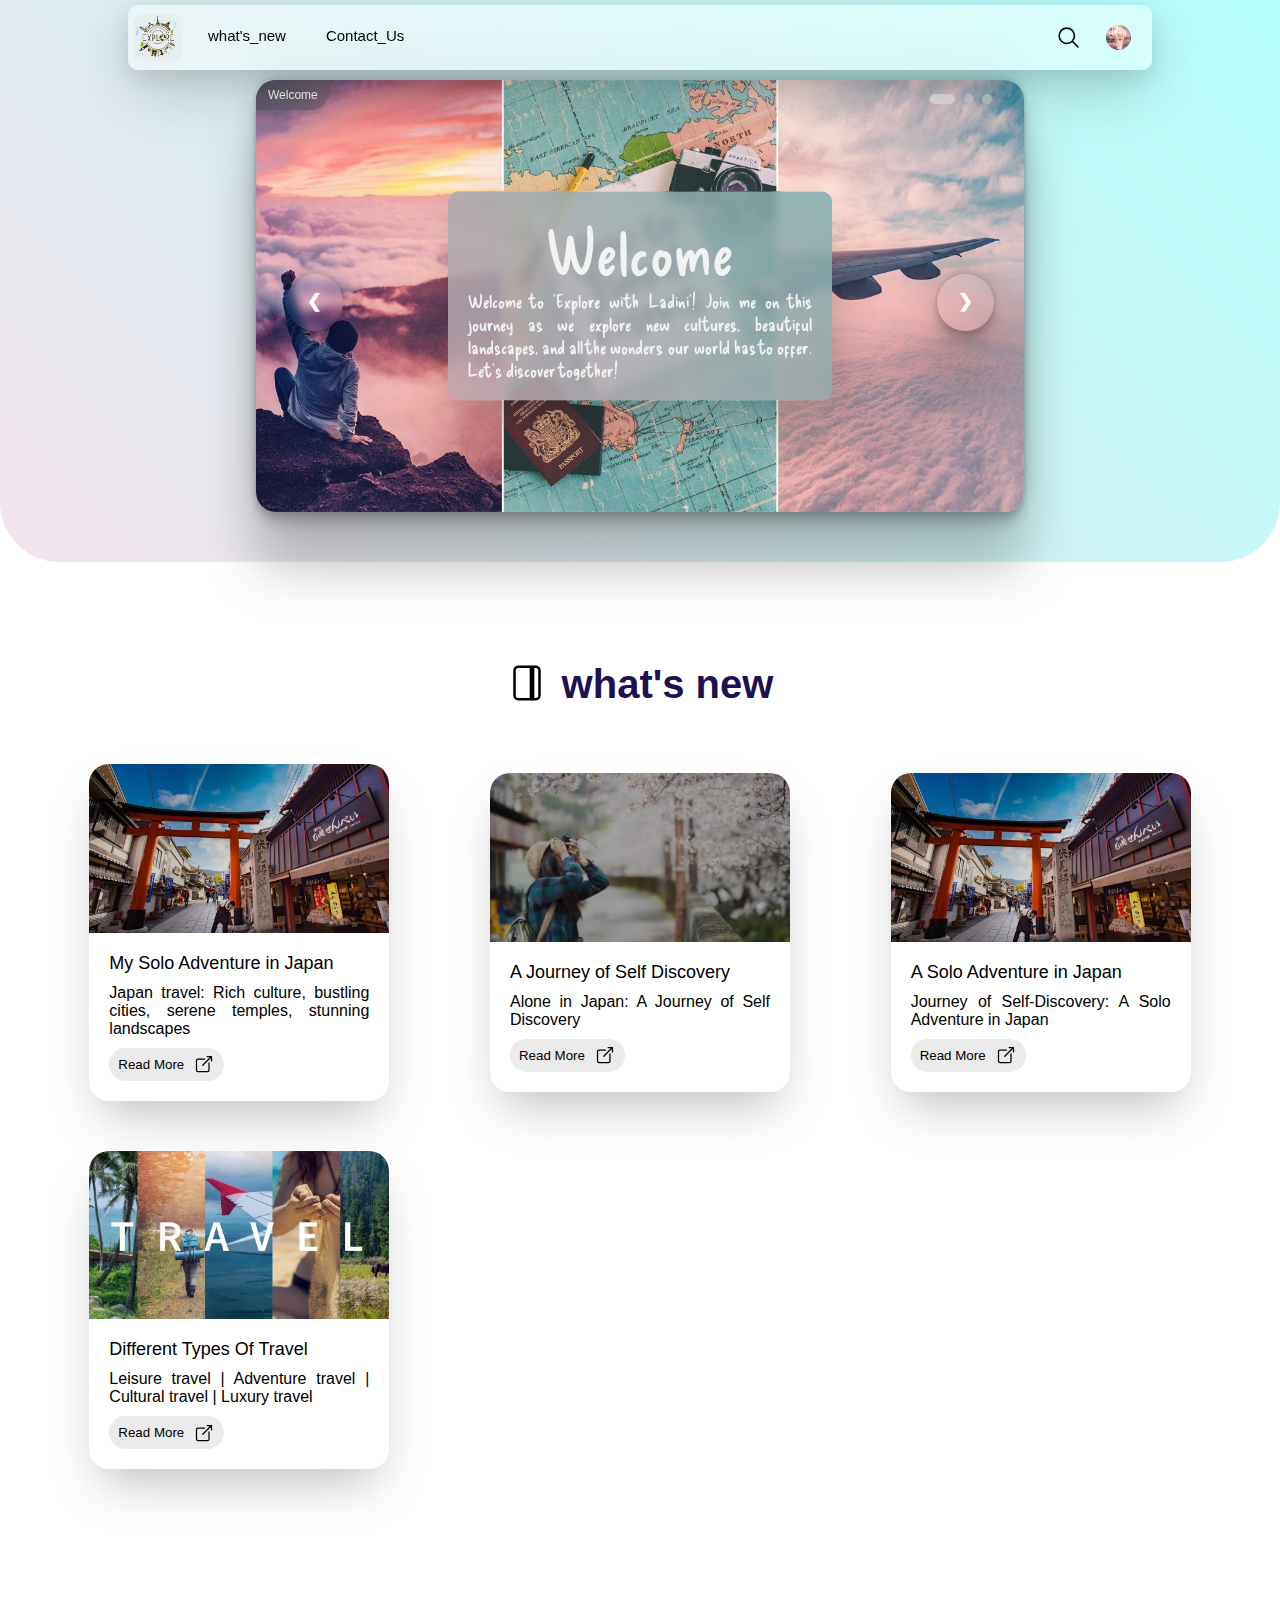
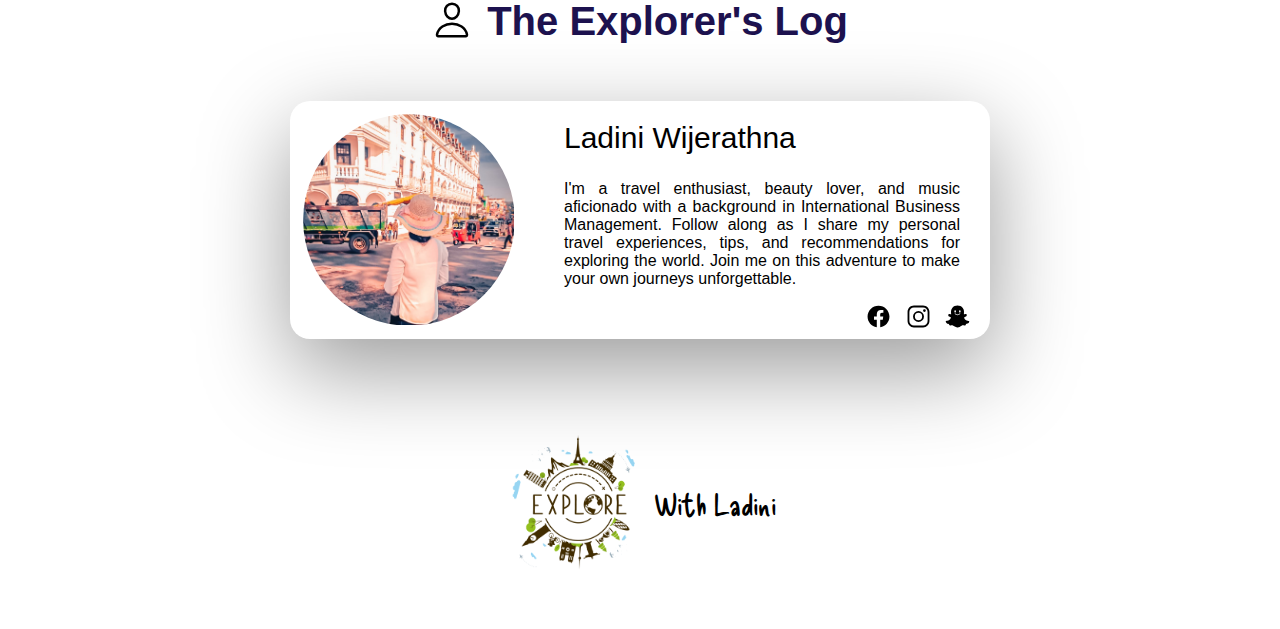
==== commit 564fb353: "alomst done and hosted on firebase" ====
--- a/index.html
+++ b/index.html
@@ -3,6 +3,12 @@
 <head>
     <meta charset="UTF-8">
     <meta http-equiv="X-UA-Compatible" content="IE=edge">
+    <meta name="google-site-verification" content="qxxwyhv557KH5PC2ALgSdZUGbgQUGSyrF4jRffgbR2c" />
+    <meta property="og:title" content="Explore With Ladini | Traveling & More | Blog" />
+    <meta property="og:description" content="Welcome to 'Explore with Ladini'! Join me on this journey as we explore new cultures, beautiful landscapes, and all the wonders our world has to offer. Let's discover together!" />
+    <meta property="og:image" content="https://explore-with-ladini.web.app/images/explore-logo.png" />
+    <meta property="og:url" content="https://explore-with-ladini.web.app/" />
+    <meta property="og:type" content="website" />
     <link rel="shortcut icon" type="image/png" href="images/explore-logo.png">
     <meta name="viewport" content="width=device-width, initial-scale=1.0">
     <link rel="stylesheet" href="css/scrool-bar.css">
@@ -112,9 +118,11 @@
             </div>
             <div class="mySlides fade">
                 <div class="numbertext">3 / 3</div>
-                <img src="images/slideshow/002.jpeg"
+                <img src="images/articles/Different-Types-Of-Travel.jpg"
                     style="width:100%">
-                <div class="text">Caption Three</div>
+                <div class="text">Different Types Of Travel
+                    <div class="sub-text">Leisure travel | Adventure travel | Cultural travel | Luxury travel</div>
+                </div>
             </div>
             <a class="prev" onclick="plusSlides(-1)" tabindex="0">❮</a>
             <a class="next" onclick="plusSlides(1)" tabindex="0">❯</a>
@@ -160,46 +168,46 @@
         </div>
         <div class="blog-posts">
             <div class="blog-post-container">
-              <div class="blog-post" tabindex="0" onclick="window.open('My-Solo-Adventure-in-Japan.html', '_blank')" tabindex="0" onkeydown="if(event.keyCode === 13) {window.open('My-Solo-Adventure-in-Japan.html', '_blank')}">
-                <div class="image">
-                  <img src="images/articles/traveling-solo-in-Japan-6.jpg" alt="">
-                </div>
-                <div class="more-info">
-                  <div class="blog-title">My Solo Adventure in Japan</div>
-                  <p>Japan travel: Rich culture, bustling cities, serene temples, stunning landscapes</p>
-                  <button class="read-more">Read More</button>
-                </div>
-              </div>
-              <div class="blog-post" tabindex="0">
-                <div class="image">
-                  <img src="images/slideshow/001.jpg" alt="">
-                </div>
-                <div class="more-info">
-                  <div class="blog-title">TRAVELING FOREVER</div>
-                  <p>Lorem ipsum dolor sit amet consectetur adipisicing elit. Ea natus tenetur, mollitia sit, blanditiis...</p>
-                  <button class="read-more">Read More</button>
-                </div>
-              </div>
-              <div class="blog-post" tabindex="0">
-                <div class="image">
-                  <img src="images/slideshow/001.jpg" alt="">
-                </div>
-                <div class="more-info">
-                  <div class="blog-title">TRAVELING FOREVER</div>
-                  <p>Lorem ipsum dolor sit amet consectetur adipisicing elit. Ea natus tenetur, mollitia sit, blanditiis...</p>
-                  <button class="read-more">Read More</button>
-                </div>
-              </div>
-              <div class="blog-post" tabindex="0">
-                <div class="image">
-                  <img src="images/slideshow/001.jpg" alt="">
-                </div>
-                <div class="more-info">
-                  <div class="blog-title">TRAVELING FOREVER</div>
-                  <p>Lorem ipsum dolor sit amet consectetur adipisicing elit. Ea natus tenetur, mollitia sit, blanditiis...</p>
-                  <button class="read-more">Read More</button>
-                </div>
-              </div>
+                <div class="blog-post" tabindex="0" onclick="window.open('My-Solo-Adventure-in-Japan.html', '_blank')" tabindex="0" onkeydown="if(event.keyCode === 13) {window.open('My-Solo-Adventure-in-Japan.html', '_blank')}">
+                    <div class="image">
+                      <img src="images/articles/traveling-solo-in-Japan-6.jpg" alt="">
+                    </div>
+                    <div class="more-info">
+                      <div class="blog-title">My Solo Adventure in Japan</div>
+                      <p>Japan travel: Rich culture, bustling cities, serene temples, stunning landscapes</p>
+                      <button class="read-more">Read More</button>
+                    </div>
+                  </div>
+                  <div class="blog-post" tabindex="0">
+                    <div class="image">
+                      <img src="images/articles/Solo-Travel-In-Japan-cover.jpg" alt="" onclick="window.open('A-Journey-of-Self-Discovery.html', '_blank')" tabindex="0" onkeydown="if(event.keyCode === 13) {window.open('A-Journey-of-Self-Discovery.html', '_blank')}">
+                    </div>
+                    <div class="more-info">
+                      <div class="blog-title">A Journey of Self Discovery</div>
+                      <p>Alone in Japan: A Journey of Self Discovery</p>
+                      <button class="read-more" onclick="window.open('A-Journey-of-Self-Discovery.html', '_blank')" tabindex="0" onkeydown="if(event.keyCode === 13) {window.open('A-Journey-of-Self-Discovery.html', '_blank')}">Read More</button>
+                    </div>
+                  </div>
+                  <div class="blog-post" tabindex="0" onclick="window.open('My-Solo-Adventure-in-Japan-j-of-s-d.html', '_blank')" tabindex="0" onkeydown="if(event.keyCode === 13) {window.open('My-Solo-Adventure-in-Japan-j-of-s-d.html', '_blank')}">
+                    <div class="image">
+                      <img src="images/articles/traveling-solo-in-Japan-6.jpg" alt="">
+                    </div>
+                    <div class="more-info">
+                      <div class="blog-title">A Solo Adventure in Japan</div>
+                      <p>Journey of Self-Discovery: A Solo Adventure in Japan</p>
+                      <button class="read-more">Read More</button>
+                    </div>
+                  </div>
+                  <div class="blog-post" tabindex="0" onclick="window.open('Different-Types-Of-Travel.html', '_blank')" tabindex="0" onkeydown="if(event.keyCode === 13) {window.open('Different-Types-Of-Travel.html', '_blank')}">
+                    <div class="image">
+                      <img src="images/articles/Different-Types-Of-Travel.jpg" alt="">
+                    </div>
+                    <div class="more-info">
+                      <div class="blog-title">Different Types Of Travel</div>
+                      <p>Leisure travel | Adventure travel | Cultural travel | Luxury travel</p>
+                      <button class="read-more">Read More</button>
+                    </div>
+                  </div>
             </div>
           </div>
           
--- a/css/style.css
+++ b/css/style.css
@@ -229,13 +229,13 @@
     height: 20px;
 } 
 
-/* img {
+.article-body img {
     width: 90%;
     align-self: center;
     border-radius: 10px;
     margin-top: 5px;
     margin-bottom: 5px;
-} */
+}
 
 ol, ul{
     line-height: 1.7;
@@ -257,6 +257,7 @@
     padding-left: 30px;
     padding-right: 30px;
     margin-bottom: 50px;
+    flex-wrap: wrap;
   }
 
   .tag{
@@ -270,6 +271,8 @@
     background-color: #FFDEE9;
     cursor: pointer;
     background-image: linear-gradient(45deg, #FFDEE9 0%, #B5FFFC 100%);
+    margin-top: 2px;
+    margin-bottom: 2px;
   }
 
 .tag::before {
--- a/css/index.css
+++ b/css/index.css
@@ -210,7 +210,8 @@
 }
 
 .info-pannel{
-    width: 50%;
+    width: 90%;
+    max-width: 700px;
     display: inline-flex;
     border-radius: 20px;
     position: relative;
@@ -265,6 +266,40 @@
     margin-right: 5px;
 }
 
+@media only screen and (max-width: 550px) {
+    .info-pannel{
+        display: flex;
+        flex-direction: column;
+    }
+    .info-pannel .profile{
+        width: 100%;
+        float: none;
+        display: flex;
+        justify-content: center;
+        align-items: center;
+    }
+    .info-pannel .other-info{
+        width: 100%;
+        float: none;
+        padding: 0px;
+        padding-right: 0px;
+    }
+    .info-pannel .other-info .name{
+        text-align: center;
+        padding: 10px;
+        padding-bottom: 25px;
+        padding-top: 5px;
+    }
+    
+    .info-pannel .other-info .dis{
+        padding: 20px;
+        padding-bottom: 50px;
+        text-align: justify;
+    }
+    .info-pannel .profile img{
+        width: 80%;
+    }
+}
 
 @keyframes fade {
     from {
@@ -376,4 +411,18 @@
 
   .read-more:hover{
     background-color: #cceae9;
+  }
+
+  @media (max-width: 750px) {
+    .slideshow-container {
+        width: 90% !important;
+        position: relative;
+        margin-top: 80px;
+        border-radius: 20px;
+        overflow: hidden;
+        backdrop-filter: blur(20px);
+        box-shadow: rgba(0, 0, 0, 0.25) 0px 54px 55px, rgba(0, 0, 0, 0.12) 0px -12px 30px, rgba(0, 0, 0, 0.12) 0px 4px 6px, rgba(0, 0, 0, 0.17) 0px 12px 13px, rgba(0, 0, 0, 0.09) 0px -3px 5px;
+    }
+    
+    
   }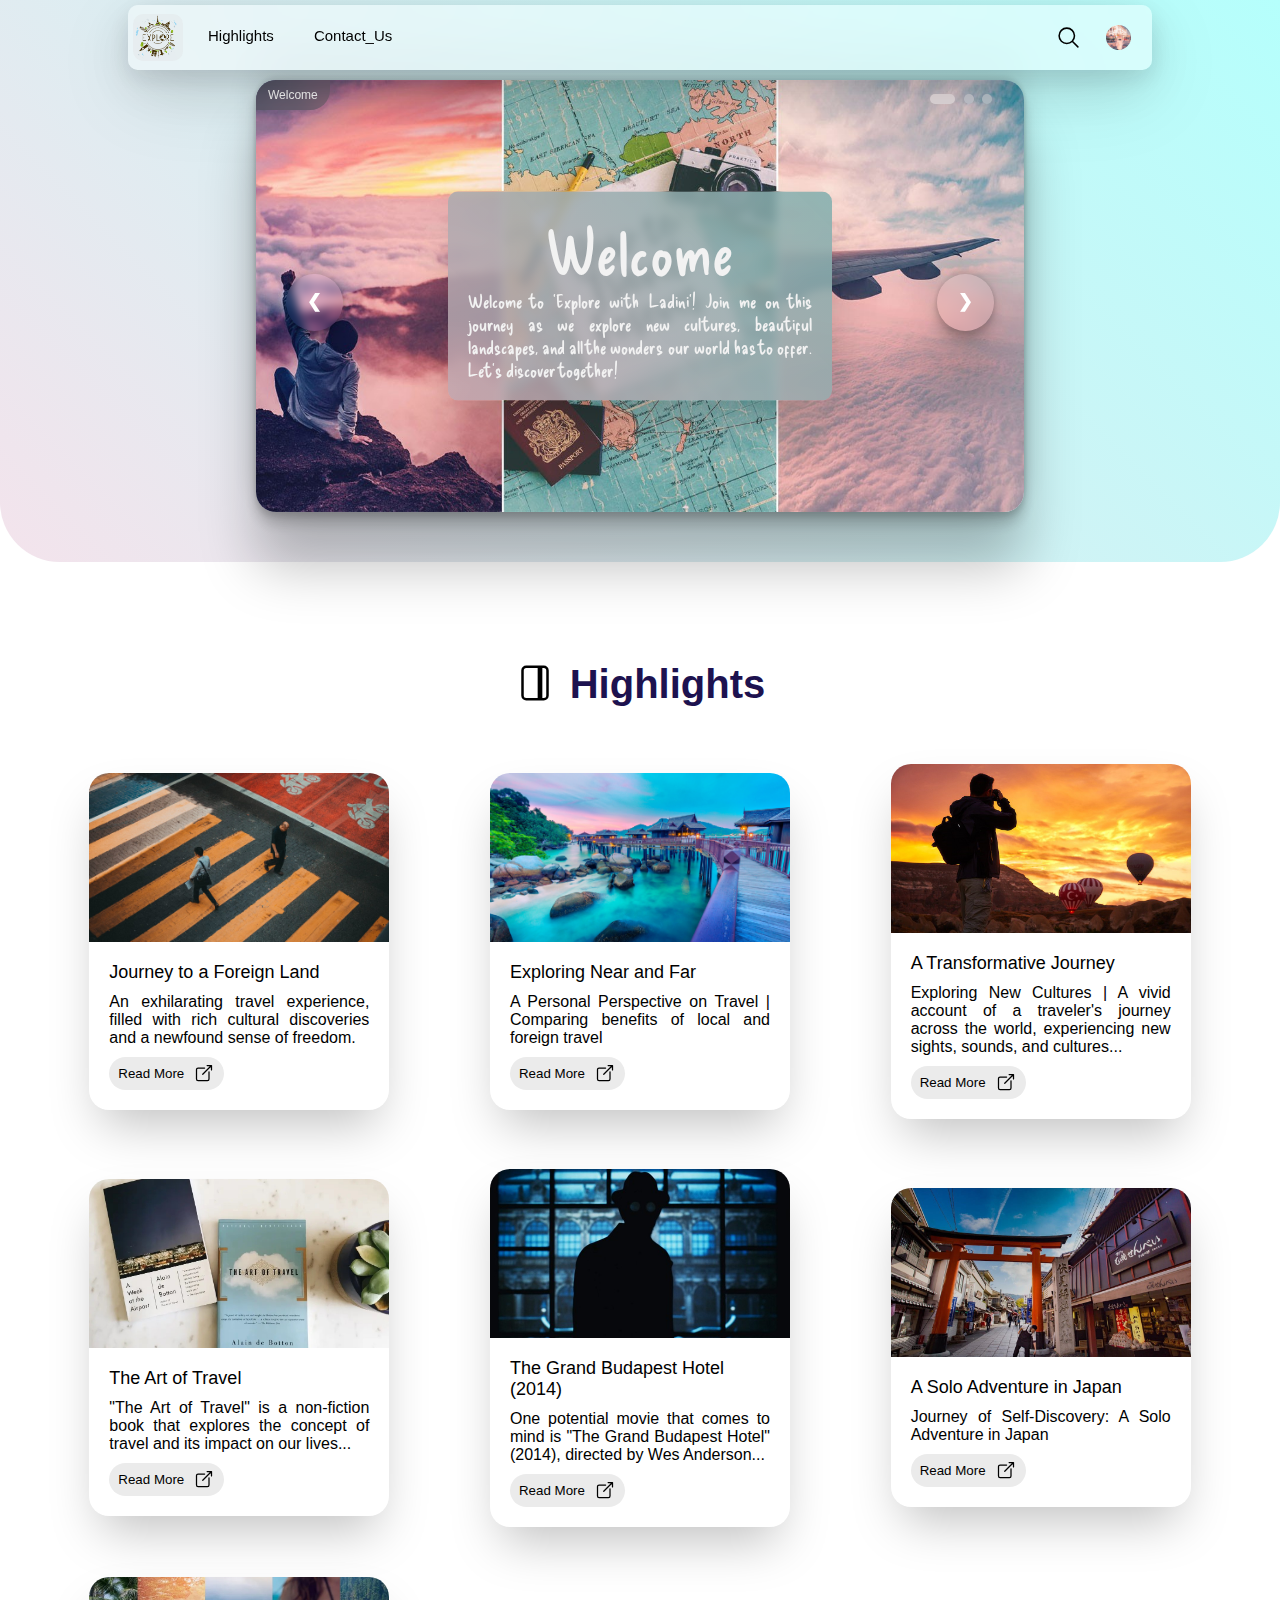
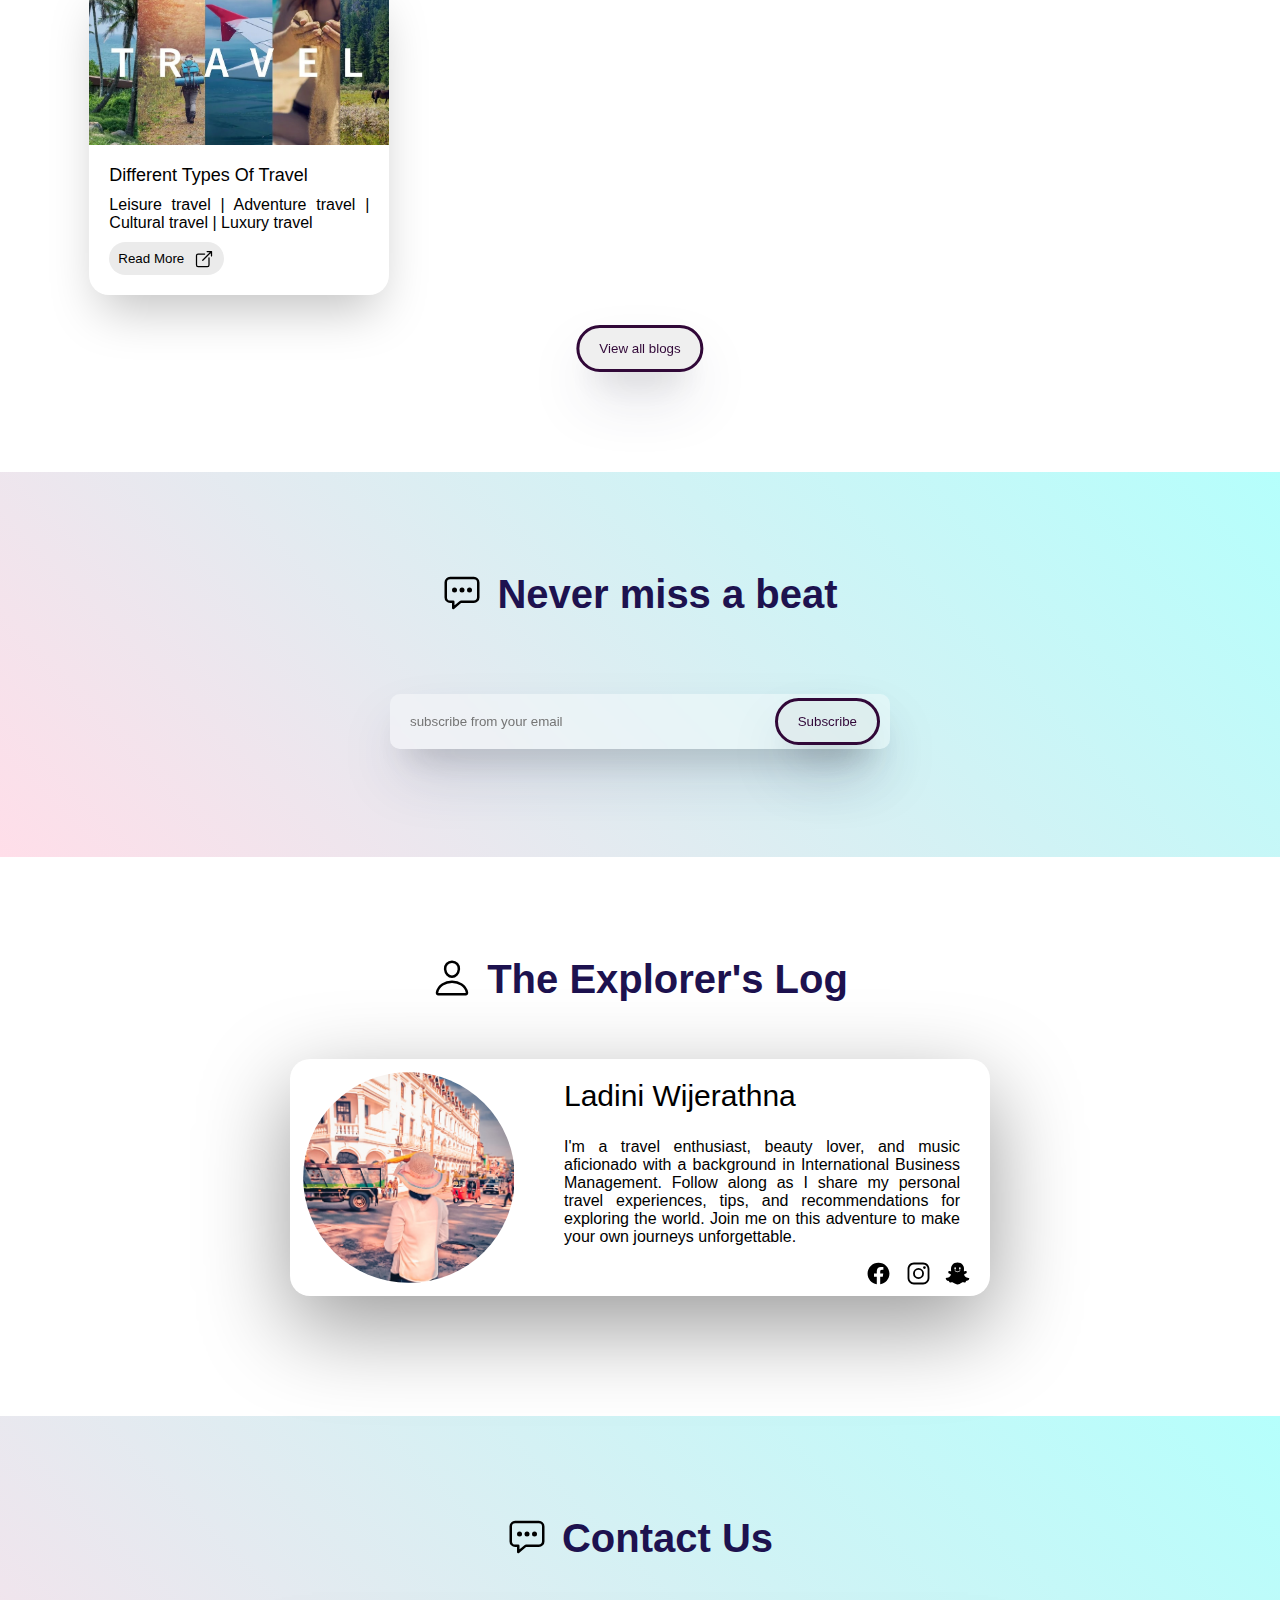
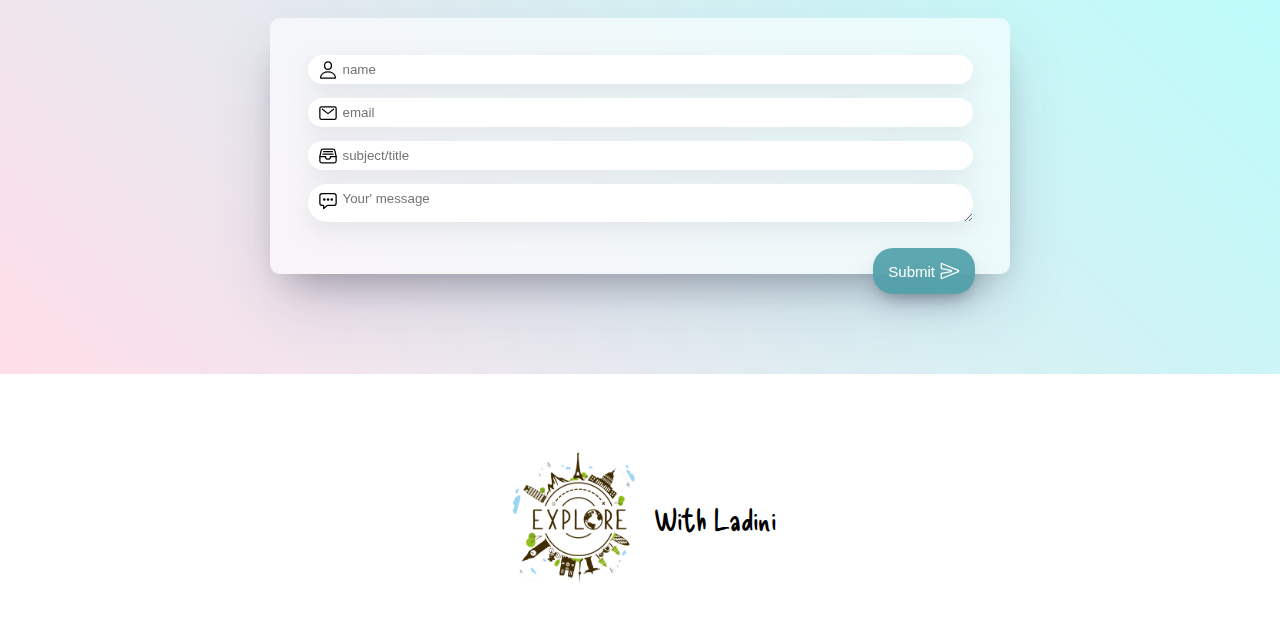
==== commit 85360efa: "added new articles and make some changes in styles" ====
--- a/index.html
+++ b/index.html
@@ -16,12 +16,44 @@
     <link rel="stylesheet" href="css/main-menu-bar.css">
     <link rel="stylesheet" href="css/index.css">
     <title>Explore | Traveling & More | Blog</title>
+    <style>
+        .notification{
+            position: fixed;
+            bottom: 10px;
+            left: 10px;
+            padding: 20px;
+            border-radius: 10px;
+            display: inline-flex;
+            background-color: #ffffffbb;
+            box-shadow: rgba(100, 100, 111, 0.2) 0px 7px 29px 0px;
+            backdrop-filter: blur(5px);
+            display: none;
+        }
+        
+        .notification::after {
+            content: url(/images/svg/close-outline.svg);
+            display: inline-block;
+            width: 20px;
+            height: 20px;
+            padding: 1px;
+            border-radius: 10px;
+            background-color: #eeeeee59;
+            margin-left: 10px;
+            cursor: pointer;
+        } 
+        
+        a::after{
+            content: none;
+        }
+    </style>
 </head>
 <body>
+    <div class="notification">
+    </div>
     <div id="mySidenav" class="sidenav">
         <div class="side-contanier">
-            <a tabindex="0" onclick="window.location.href='#what\'s-new';closeNav();navOpen = false;myFunction(document.getElementById('conta'));" onkeydown="if(event.keyCode === 13) {window.location.href = '#what\'s-new';closeNav();navOpen = false;}">What's new</a>
-            <a tabindex="0" onclick="window.location.href='#what\'s-new';closeNav();navOpen = false;myFunction(document.getElementById('conta'));" onkeydown="if(event.keyCode === 13) {window.location.href = '#what\'s-new';closeNav();navOpen = false;}">Contact Us</a>
+            <a tabindex="0" onclick="window.location.href='#what\'s-new';closeNav();navOpen = false;myFunction(document.getElementById('conta'));" onkeydown="if(event.keyCode === 13) {window.location.href = '#what\'s-new';closeNav();navOpen = false;}">Highlights</a>
+            <a tabindex="0" onclick="window.location.href='#contact_us';closeNav();navOpen = false;myFunction(document.getElementById('conta'));" onkeydown="if(event.keyCode === 13) {window.location.href = '#contact_us';closeNav();navOpen = false;}">Contact Us</a>
         </div>
 
     </div>
@@ -73,9 +105,9 @@
         </div>
         <div class="menu-list">
             <ul>
-                <li tabindex="0" onclick="window.location.href='#what\'s-new'" onkeydown="if(event.keyCode === 13) {window.location.href = '#what\'s-new';}">what's_new</li>
+                <li tabindex="0" onclick="window.location.href='#what\'s-new'" onkeydown="if(event.keyCode === 13) {window.location.href = '#what\'s-new';}">Highlights</li>
                 <!-- <li tabindex="0" onclick="window.location.href='#categories'" class="drop-down" onkeydown="if(event.keyCode === 13) {window.location.href = '#categories';}">categories <img src="images/svg/chevron-down-outline.svg" alt=""></li> -->
-                <li tabindex="0" onclick="window.location.href='#categories'" class="drop-down" onkeydown="if(event.keyCode === 13) {window.location.href = '#categories';}">Contact_Us</li>
+                <li tabindex="0" onclick="window.location.href='#contact_us'" class="drop-down" onkeydown="if(event.keyCode === 13) {window.location.href = '#contact_us';}">Contact_Us</li>
                 <!--<li onclick="window.location.href='#about'">About</li>-->
             </ul>
         </div>
@@ -164,31 +196,61 @@
     <div class="whats-new" id="what's-new">
         <div class="title">
             <img src="images/svg/journal-outline.svg" alt="">
-            <h1>what's new</h1>
+            <h1>Highlights</h1>
         </div>
         <div class="blog-posts">
             <div class="blog-post-container">
-                <div class="blog-post" tabindex="0" onclick="window.open('My-Solo-Adventure-in-Japan.html', '_blank')" tabindex="0" onkeydown="if(event.keyCode === 13) {window.open('My-Solo-Adventure-in-Japan.html', '_blank')}">
-                    <div class="image">
-                      <img src="images/articles/traveling-solo-in-Japan-6.jpg" alt="">
-                    </div>
-                    <div class="more-info">
-                      <div class="blog-title">My Solo Adventure in Japan</div>
-                      <p>Japan travel: Rich culture, bustling cities, serene temples, stunning landscapes</p>
-                      <button class="read-more">Read More</button>
-                    </div>
-                  </div>
-                  <div class="blog-post" tabindex="0">
-                    <div class="image">
-                      <img src="images/articles/Solo-Travel-In-Japan-cover.jpg" alt="" onclick="window.open('A-Journey-of-Self-Discovery.html', '_blank')" tabindex="0" onkeydown="if(event.keyCode === 13) {window.open('A-Journey-of-Self-Discovery.html', '_blank')}">
-                    </div>
-                    <div class="more-info">
-                      <div class="blog-title">A Journey of Self Discovery</div>
-                      <p>Alone in Japan: A Journey of Self Discovery</p>
-                      <button class="read-more" onclick="window.open('A-Journey-of-Self-Discovery.html', '_blank')" tabindex="0" onkeydown="if(event.keyCode === 13) {window.open('A-Journey-of-Self-Discovery.html', '_blank')}">Read More</button>
-                    </div>
-                  </div>
-                  <div class="blog-post" tabindex="0" onclick="window.open('My-Solo-Adventure-in-Japan-j-of-s-d.html', '_blank')" tabindex="0" onkeydown="if(event.keyCode === 13) {window.open('My-Solo-Adventure-in-Japan-j-of-s-d.html', '_blank')}">
+                <div class="blog-post" tabindex="0" onclick="window.open('Journey-to-a-Foreign-Land.html', '_blank')" tabindex="0" onkeydown="if(event.keyCode === 13) {window.open('Journey-to-a-Foreign-Land.html', '_blank')}">
+                    <div class="image">
+                      <img src="images/articles/Journey-to-a-Foreign-Land.jpg" alt="">
+                    </div>
+                    <div class="more-info">
+                      <div class="blog-title">Journey to a Foreign Land</div>
+                      <p>An exhilarating travel experience, filled with rich cultural discoveries and a newfound sense of freedom.</p>
+                      <button class="read-more">Read More</button>
+                    </div>
+                </div>
+                <div class="blog-post" tabindex="0" onclick="window.open('Exploring-Near-and-Far.html', '_blank')" tabindex="0" onkeydown="if(event.keyCode === 13) {window.open('Exploring-Near-and-Far.html', '_blank')}">
+                    <div class="image">
+                      <img src="images/articles/Exploring-Near-and-Far.jpg" alt="">
+                    </div>
+                    <div class="more-info">
+                      <div class="blog-title">Exploring Near and Far</div>
+                      <p>A Personal Perspective on Travel | Comparing benefits of local and foreign travel</p>
+                      <button class="read-more">Read More</button>
+                    </div>
+                </div>
+                <div class="blog-post" tabindex="0" onclick="window.open('A-Transformative-Journey.html', '_blank')" tabindex="0" onkeydown="if(event.keyCode === 13) {window.open('A-Transformative-Journey.html', '_blank')}">
+                    <div class="image">
+                      <img src="images/articles/A-Transformative-Journey.jpg" alt="">
+                    </div>
+                    <div class="more-info">
+                      <div class="blog-title">A Transformative Journey</div>
+                      <p>Exploring New Cultures | A vivid account of a traveler's journey across the world, experiencing new sights, sounds, and cultures...</p>
+                      <button class="read-more">Read More</button>
+                    </div>
+                </div>
+                <div class="blog-post" onclick="window.open('The-Art-of-Travel.html', '_blank')" tabindex="0" onkeydown="if(event.keyCode === 13) {window.open('The-Art-of-Travel.html', '_blank')}">
+                    <div class="image">
+                      <img src="images/articles/The-Art of-Travel.jpg" alt="">
+                    </div>
+                    <div class="more-info">
+                      <div class="blog-title">The Art of Travel</div>
+                      <p>"The Art of Travel" is a non-fiction book that explores the concept of travel and its impact on our lives...</p>
+                      <button class="read-more">Read More</button>
+                    </div>
+                </div>
+                <div class="blog-post" tabindex="0" onclick="window.open('The-Grand-Budapest-Hotel-2014.html', '_blank')" tabindex="0" onkeydown="if(event.keyCode === 13) {window.open('The-Grand-Budapest-Hotel-2014.html', '_blank')}">
+                    <div class="image">
+                      <img src="images/articles/The-Grand-Budapest-Hotel-2014.jpg" alt="">
+                    </div>
+                    <div class="more-info">
+                      <div class="blog-title">The Grand Budapest Hotel (2014)</div>
+                      <p>One potential movie that comes to mind is "The Grand Budapest Hotel" (2014), directed by Wes Anderson...</p>
+                      <button class="read-more">Read More</button>
+                    </div>
+                </div>
+                <div class="blog-post" tabindex="0" onclick="window.open('My-Solo-Adventure-in-Japan-j-of-s-d.html', '_blank')" tabindex="0" onkeydown="if(event.keyCode === 13) {window.open('My-Solo-Adventure-in-Japan-j-of-s-d.html', '_blank')}">
                     <div class="image">
                       <img src="images/articles/traveling-solo-in-Japan-6.jpg" alt="">
                     </div>
@@ -197,8 +259,8 @@
                       <p>Journey of Self-Discovery: A Solo Adventure in Japan</p>
                       <button class="read-more">Read More</button>
                     </div>
-                  </div>
-                  <div class="blog-post" tabindex="0" onclick="window.open('Different-Types-Of-Travel.html', '_blank')" tabindex="0" onkeydown="if(event.keyCode === 13) {window.open('Different-Types-Of-Travel.html', '_blank')}">
+                </div>
+                <div class="blog-post" tabindex="0" onclick="window.open('Different-Types-Of-Travel.html', '_blank')" tabindex="0" onkeydown="if(event.keyCode === 13) {window.open('Different-Types-Of-Travel.html', '_blank')}">
                     <div class="image">
                       <img src="images/articles/Different-Types-Of-Travel.jpg" alt="">
                     </div>
@@ -207,10 +269,106 @@
                       <p>Leisure travel | Adventure travel | Cultural travel | Luxury travel</p>
                       <button class="read-more">Read More</button>
                     </div>
-                  </div>
-            </div>
-          </div>
-          
+                </div>
+            </div>
+        </div>
+        <button class="view-all" class="blog-post" onclick="window.open('all-articles.html', '_blank')" tabindex="0" onkeydown="if(event.keyCode === 13) {window.open('all-articles.html', '_blank')}">View all blogs</button>
+    </div>
+    <div class="subscribe" id="subscribe">
+        <div class="title">
+            <img src="images/svg/chatbox-ellipses-outline.svg" alt="">
+            <h1>Never miss a beat</h1>
+        </div>
+        <div class="holder">
+                <input name="Email" type="email" placeholder="subscribe from your email" id="sub-email" required>
+                <button type="submit" onclick="subscribe()" id="sub-button">Subscribe</button>
+            <script>
+                function showNotification(notifi, color) {
+                    var audio = new Audio('/mp3/Sound-effect-text-pop-up.mp3');
+                    audio.play();
+                    var notification = document.querySelector('.notification');
+                    notification.innerHTML = notifi;
+                    notification.style.backgroundColor = color;
+                    notification.style.display = 'inline-flex';
+                    notification.animate([
+                      {bottom: '-100px', opacity: 0},
+                      {bottom: '10px', opacity: 1}
+                    ], {
+                      duration: 500,
+                      easing: 'ease-in-out'
+                    });
+                  
+                    notification.addEventListener('click', function() {
+                      notification.animate([
+                        {bottom: '10px', opacity: 1},
+                        {bottom: '-100px', opacity: 0},
+                      ], {
+                        duration: 500,
+                        easing: 'ease-in-out'
+                      });
+                      setTimeout(function() {
+                        notification.style.display = "none";
+                      }, 500);
+                    });
+                  
+                    setTimeout(function() {
+                      notification.animate([
+                        {bottom: '10px', opacity: 1},
+                        {bottom: '-100px', opacity: 0},
+                      ], {
+                        duration: 500,
+                        easing: 'ease-in-out'
+                      });
+                      setTimeout(function() {
+                        notification.style.display = "none";
+                      }, 500);
+                    }, 8000);
+                  }                  
+                
+                
+                function subscribe(){
+                    var sub_button = document.getElementById("sub-button");
+                    var sub_email = document.getElementById('sub-email').value;
+
+                    if (sub_email.length === 0) {
+                        notifi = "Enter your email befor you go 🧐";
+                        color = 'peachpuff';
+                        showNotification(notifi, color);
+                        return;
+                    }
+
+                    sub_button.disabled = true;
+                    sub_button.innerHTML = 'subscribed';
+                    sub_button.style.color = 'rgb(78, 77, 79)';
+                    sub_button.style.border = '3px solid rgb(78, 77, 79)';
+                    sub_button.style.backgroundColor = 'rgba(128, 128, 128, 0.232)';
+                    sub_button.style.backdropFilter = 'blur(5px)';
+
+
+                    var form = new FormData();
+                    form.append('Email', sub_email);
+
+                    var request = new XMLHttpRequest();
+                    request.open('POST', 'https://script.google.com/macros/s/AKfycbyXtWULh1JaHJVhtufA2mYTpoh8pu4VSgPVZj57jyQXQ2JJwRPmLtlXSm7TUMwm1SZl/exec');
+                    request.send(form);                    
+
+                    request.onreadystatechange = function(){
+                        if (this.readyState === XMLHttpRequest.DONE && this.status === 200){
+                            var response = JSON.parse(request.responseText);
+                            if (response.result === "success") {
+                                notifi = "You've subscribed successfully ✌️";
+                                color = "#ffffffbb";
+                            } else {
+                                notifi = "Opps! someting went wrong 🫥";
+                                color = 'peachpuff';
+                            }
+                            showNotification(notifi, color);
+                        }
+                    }
+                }
+
+            </script>
+        </div>
     </div>
     <div class="authors-info" id="authors-info">
         <div class="title">
@@ -232,9 +390,86 @@
             </div>
         </div>
     </div>
+    <div class="title"></div>
+    <div class="contact_us" id="contact_us">
+        <div class="title">
+            <img src="images/svg/chatbox-ellipses-outline.svg" alt="">
+            <h1>Contact Us</h1>
+        </div>
+        <div class="c-pannel">
+            <div class="inp">
+                <img src="/images/svg/person-outline.svg" alt="">
+                <input type="text" placeholder="name" id="submit-name">                
+            </div>
+            <div class="inp">
+                <img src="/images/svg/mail-outline.svg" alt="">
+                <input type="email" placeholder="email" id="submit-email">
+            </div>
+            <div class="inp">
+                <img src="/images/svg/file-tray-full-outline.svg" alt="">
+                <input type="text" placeholder="subject/title" id="submit-sub">
+            </div>
+            <div class="inp">
+                <img src="/images/svg/chatbox-ellipses-outline.svg" alt="" style="top:7px">
+                <textarea name="submit-text" placeholder="Your' message" id="submit-text"></textarea>
+            </div>
+            <button id="submit-button" onclick="submit()">Submit <img src="images/svg/send-outline.svg" alt=""></button>
+        </div>
+        <script>
+            function submit(){
+                var submit_button = document.getElementById("submit-button");
+                var submit_email = document.getElementById('submit-email').value;
+                var submit_name = document.getElementById('submit-name').value;
+                var submit_sub = document.getElementById('submit-sub').value;
+                var submit_text = document.getElementById('submit-text').value;
+
+                if (submit_email === '' || submit_name === '' || submit_sub === '' || submit_text === '') {
+                    // If any of the values are empty, display an error message
+                    notifi = "All fields must be filled. 🧐";
+                    color = 'peachpuff';
+                    showNotification(notifi, color);
+                    return;
+                }
+
+                submit_button.disabled = true;
+                submit_button.innerHTML = 'sent';
+                submit_button.style.color = '#3c7880ec';
+                submit_button.style.border = '3px solid #3c7880ec';
+                submit_button.style.backgroundColor = 'rgba(128, 128, 128, 0.232)';
+                submit_button.style.backdropFilter = 'blur(5px)';
+
+
+                var form1 = new FormData();
+                form1.append('name', submit_name);
+                form1.append('email', submit_email);
+                form1.append('sub', submit_sub);
+                form1.append('msg', submit_text);                
+
+                var request = new XMLHttpRequest();
+                request.open('POST', 'https://script.google.com/macros/s/AKfycbzG3yBG0MgYKu5XNTBHCBYtpgwKpRJ5PpPFkKTsDOMyg0MbuHgfImxgYsdt7lCLUV_XHA/exec');
+                request.send(form1);                    
+
+                request.onreadystatechange = function(){
+                    if (this.readyState === XMLHttpRequest.DONE && this.status === 200){
+                        var response = JSON.parse(request.responseText);
+                        if (response.result === "success") {
+                            notifi = "We recived your message. ✌️";
+                            color = "#ffffffbb";
+                        } else {
+                            notifi = "Opps! someting went wrong.";
+                            color = 'peachpuff';
+                        }
+                        showNotification(notifi, color);
+                    }
+                }
+            }
+        </script>
+        <div class="title"></div>
+    </div>
     <div class="art-footer">
         <img src="/images/explore-logo.png" alt="">
         <div class="text-001">With Ladini</div>
     </div>
+
 </body>
 </html>--- a/css/style.css
+++ b/css/style.css
@@ -111,6 +111,8 @@
     font-size: 30px;
     padding: 20px;
     border-radius: 10px;
+    width: 80%;
+    max-width: 400px;
     /* cursor: pointer; */
     box-shadow: rgba(50, 50, 93, 0.25) 0px 50px 100px -20px, rgba(0, 0, 0, 0.3) 0px 30px 60px -30px;
 }
@@ -222,7 +224,7 @@
 }
 
 a::after {
-    content: url(images/svg/open-outline\ \(1\).svg);
+    content: url(/images/svg/open-outline.svg);
     padding-left: 5px;
     display: inline-block;
     width: 20px;
@@ -239,6 +241,12 @@
 
 ol, ul{
     line-height: 1.7;
+    text-align: justify;
+}
+
+.article-body li{
+    margin-top: 15px;
+    margin-bottom: 15px;
 }
 
 ol img{
@@ -258,6 +266,7 @@
     padding-right: 30px;
     margin-bottom: 50px;
     flex-wrap: wrap;
+    justify-content: center;
   }
 
   .tag{
@@ -271,8 +280,8 @@
     background-color: #FFDEE9;
     cursor: pointer;
     background-image: linear-gradient(45deg, #FFDEE9 0%, #B5FFFC 100%);
-    margin-top: 2px;
-    margin-bottom: 2px;
+    margin-top: 5px;
+    margin-bottom: 5px;
   }
 
 .tag::before {
@@ -336,4 +345,9 @@
 .art-footer img{
     width: 150px;
     height: 150px;
+}
+
+.article-body img{
+    margin-top: 20px;
+    margin-bottom: 25px;
 }--- a/css/index.css
+++ b/css/index.css
@@ -323,6 +323,7 @@
 
 .whats-new{
     width: 100%;
+    padding-bottom: 100px;
 }
 
 .blog-posts {
@@ -425,4 +426,226 @@
     }
     
     
-  }+  }
+
+  .subscribe {
+    width: 100%;
+    display: flex;
+    flex-direction: column;
+    align-items: center;
+    background-color: #FFDEE9;
+    background-image: linear-gradient(45deg, #FFDEE9 0%, #B5FFFC 100%);
+}
+
+.subscribe .holder{
+    width: 80%;
+    max-width: 500px;
+    display: inline-flex;
+    position: relative;
+    align-items: center;
+    margin-bottom: 100px;
+    transition-duration: 1s;
+}
+
+.subscribe .holder input{
+    width: 100%;
+    height: 55px;
+    padding: 12px 20px;
+    padding-right: 120px;
+    margin: 8px 0;
+    margin-top: 20px;
+    box-sizing: border-box;
+    border-radius: 10px;
+    border: none;
+    outline: none;
+    transition-duration: 1s;
+    background-color: #ffffff5c;
+    backdrop-filter: blur(5px);
+    box-shadow: rgba(50, 50, 93, 0.25) 0px 30px 60px -12px, rgba(0, 0, 0, 0.3) 0px 18px 36px -18px;
+}
+
+.subscribe button{
+    position: absolute;
+    width: fit-content;
+    padding: 13px;
+    padding-left: 20px;
+    padding-right: 20px;
+    border-radius: 25px;
+    cursor: pointer;
+    transition-duration: 0.5s;
+    border: 3px solid rgb(49, 8, 56);
+    background-color: rgba(208, 208, 208, 0.232);
+    color: rgb(49, 8, 56);
+    backdrop-filter: blur(5px);
+    right: 10px;
+    bottom: 12px;
+    box-shadow: rgba(50, 50, 93, 0.25) 0px 30px 60px -12px, rgba(0, 0, 0, 0.3) 0px 18px 36px -18px;
+}
+
+.subscribe button:hover{
+    border: 3px solid rgba(49, 8, 56, 0); 
+    background-color: rgb(49, 8, 56);
+    color: rgb(255, 255, 255);
+}
+
+.notification{
+    position: fixed;
+    bottom: 10px;
+    left: 10px;
+    padding: 20px;
+    border-radius: 10px;
+    display: inline-flex;
+    background-color: #ffffffbb;
+    box-shadow: rgba(100, 100, 111, 0.2) 0px 7px 29px 0px;
+    backdrop-filter: blur(5px);
+    display: none;
+    z-index: 5;
+}
+
+.notification::after {
+    content: url(/images/svg/close-outline.svg);
+    display: inline-block;
+    width: 20px;
+    height: 20px;
+    padding: 1px;
+    border-radius: 10px;
+    background-color: #eeeeee59;
+    margin-left: 10px;
+    cursor: pointer;
+} 
+
+a::after{
+    content: none;
+}
+
+.contact_us{
+    width: 100%;
+    background-color: #FFDEE9;
+    display: flex;
+    flex-direction: column;
+    align-items: center;
+    background-image: linear-gradient(45deg, #FFDEE9 0%, #B5FFFC 100%);
+}
+
+.c-pannel{
+    background-color: #ffffff97;
+    backdrop-filter: blur(5px);
+    width: 90%;
+    max-width: 700px;
+    border-radius: 10px;
+    padding: 20px;
+    display: flex;
+    flex-direction: column;
+    justify-content: center;
+    align-items: center;
+    padding-top: 30px;
+    padding-bottom: 30px;
+    box-shadow: rgba(50, 50, 93, 0.25) 0px 30px 60px -12px, rgba(0, 0, 0, 0.3) 0px 18px 36px -18px;
+    padding-bottom: 45px;
+}
+
+.c-pannel .inp{
+    width: 95%;
+    display: inline-flex;
+    position: relative;
+    margin-top: 7px;
+    margin-bottom: 7px;
+}
+
+.c-pannel .inp input{
+    width: 100%;
+    padding: 7px;
+    border-radius: 20px;
+    padding-left: 35px;
+    border: none;
+    box-shadow: rgba(149, 157, 165, 0.2) 0px 8px 24px;
+}
+
+.c-pannel .inp img{
+    width: 20px;
+    height: 20px;
+    position: absolute;
+    padding-left: 10px;
+    top: 5px;
+}
+
+#message{
+    height: 100px;
+}
+
+textarea{
+    width: 100%;
+    padding: 7px;
+    padding-left: 35px;
+    min-height: 24px;
+    height: 24px;
+    max-height: 100px;
+    font-family: 'Sans-serif', Arial;
+    border-radius: 20px;
+    max-width: 100%;
+    border: none;
+    box-shadow: rgba(149, 157, 165, 0.2) 0px 8px 24px;
+}
+
+input:focus,
+textarea:focus {
+  outline: none;
+}
+
+.c-pannel button{
+    width: fit-content;
+    height: 35px;
+    position: absolute;
+    bottom: -20px;
+    right: 35px;
+    background-color: #50a0aaec;
+    backdrop-filter: blur(10px);
+    color: white;
+    border: none;
+    border-radius: 20px;
+    padding: 23px;
+    padding-left: 15px;
+    padding-right: 15px;
+    font-size: 15px;
+    display: flex;
+    align-items: center;
+    justify-content: center;
+    box-shadow: rgba(50, 50, 93, 0.25) 0px 13px 27px -5px, rgba(0, 0, 0, 0.3) 0px 8px 16px -8px;
+    cursor: pointer;
+}
+
+.c-pannel button img{
+    width: 20px;
+    height: 20px;
+    padding-left: 5px;
+}
+
+.view-all{
+    width: fit-content;
+    padding: 13px;
+    padding-left: 20px;
+    padding-right: 20px;
+    border-radius: 25px;
+    cursor: pointer;
+    transition-duration: 0.5s;
+    border: 3px solid rgb(49, 8, 56);
+    color: rgb(49, 8, 56);
+    backdrop-filter: blur(5px);
+    right: 10px;
+    bottom: 12px;
+    box-shadow: rgba(50, 50, 93, 0.25) 0px 30px 60px -12px, rgba(0, 0, 0, 0.3) 0px 18px 36px -18px;
+    margin-left: 50%;
+    transform: translateX(-50%);
+}
+
+.view-all:hover{
+    border: 3px solid rgba(49, 8, 56, 0);
+    background-color: rgb(49, 8, 56);
+    color: rgb(255, 255, 255);
+    background-image: none;
+}
+
+img{
+    margin-top: 0px;
+    margin-bottom: 0px;
+}